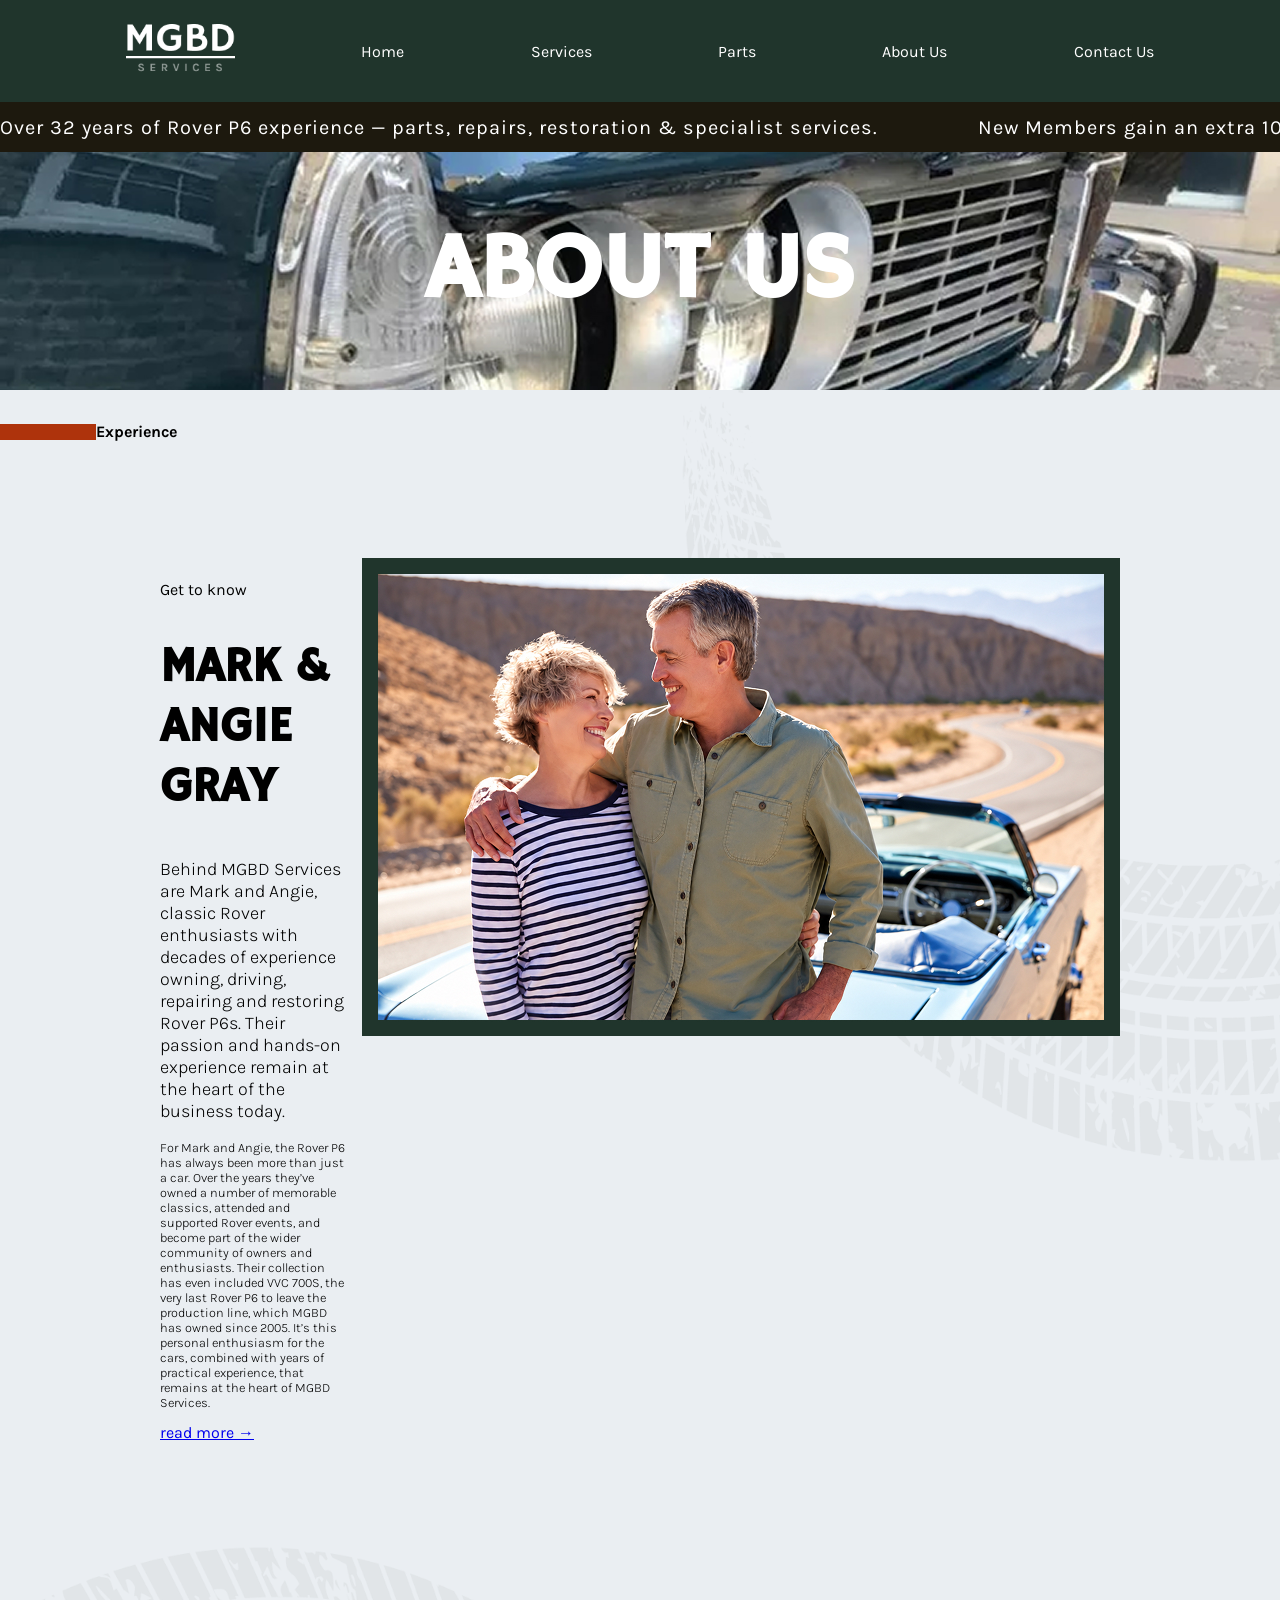
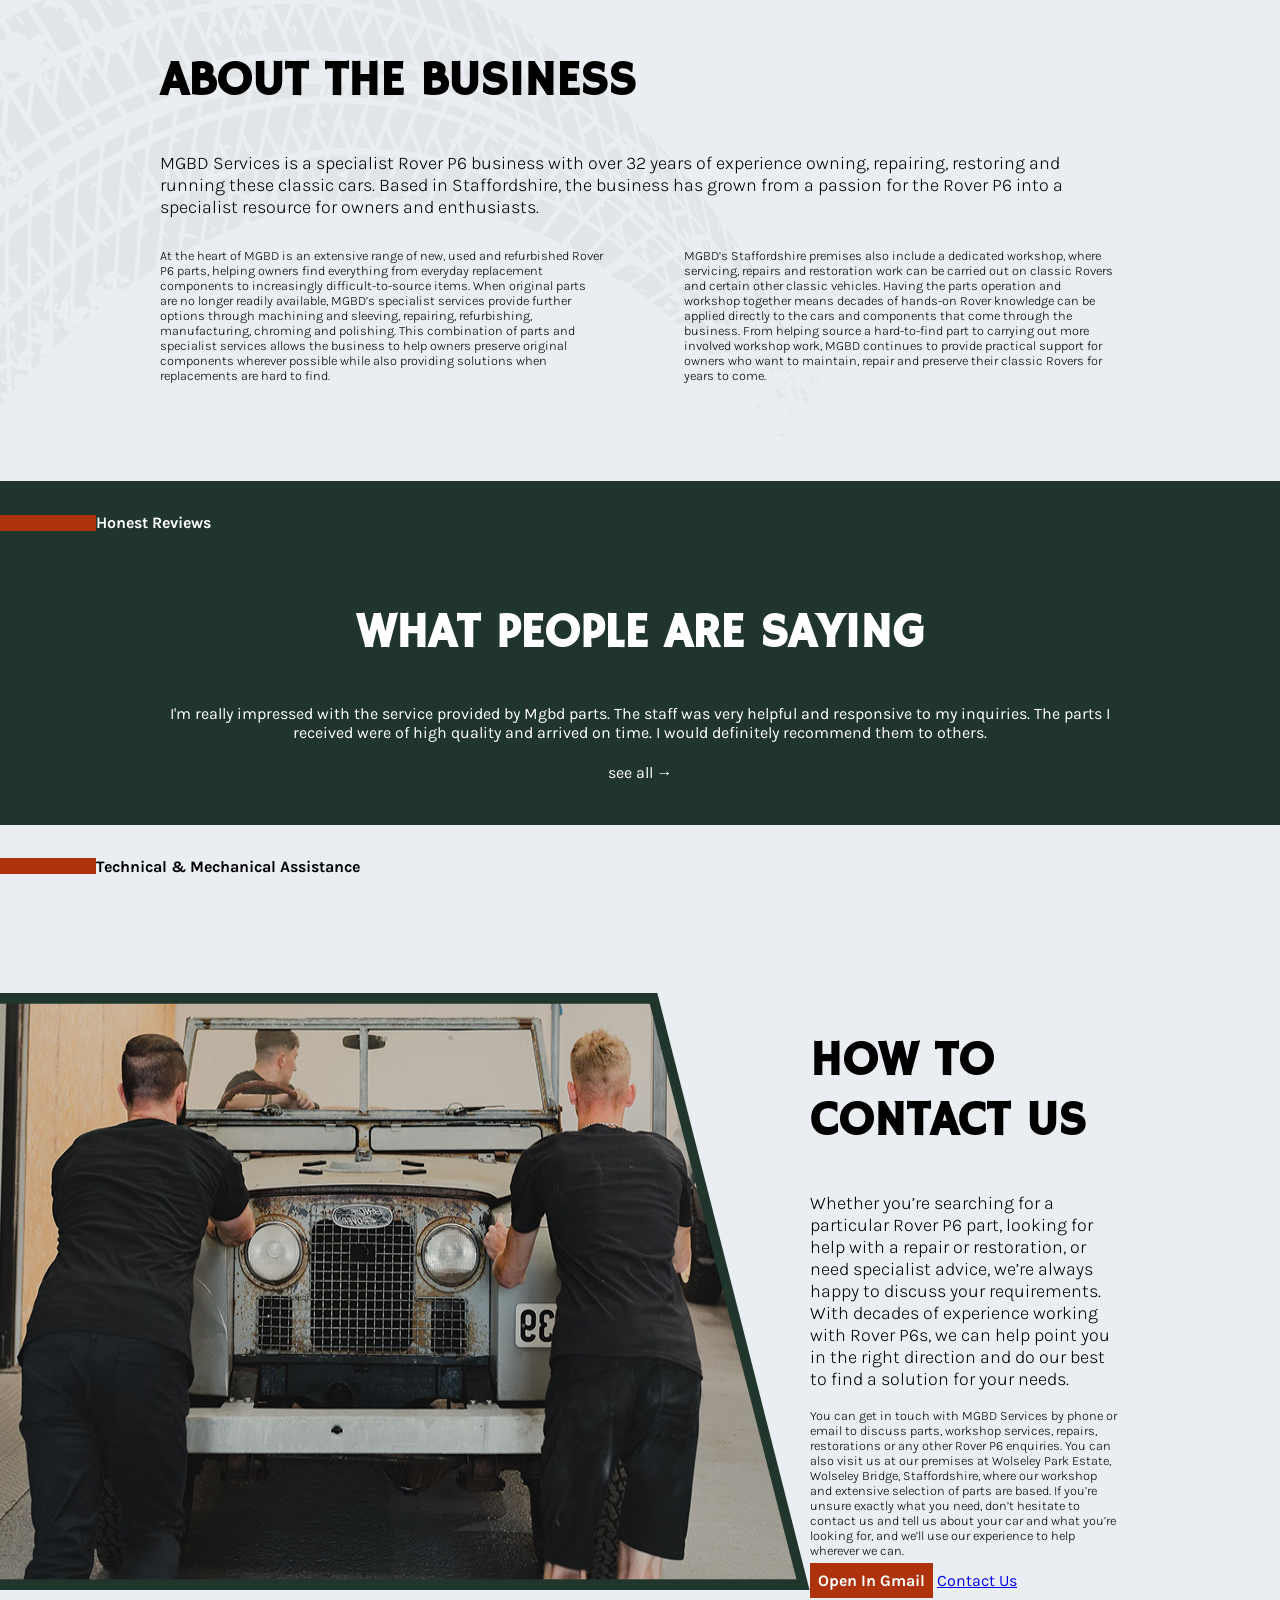
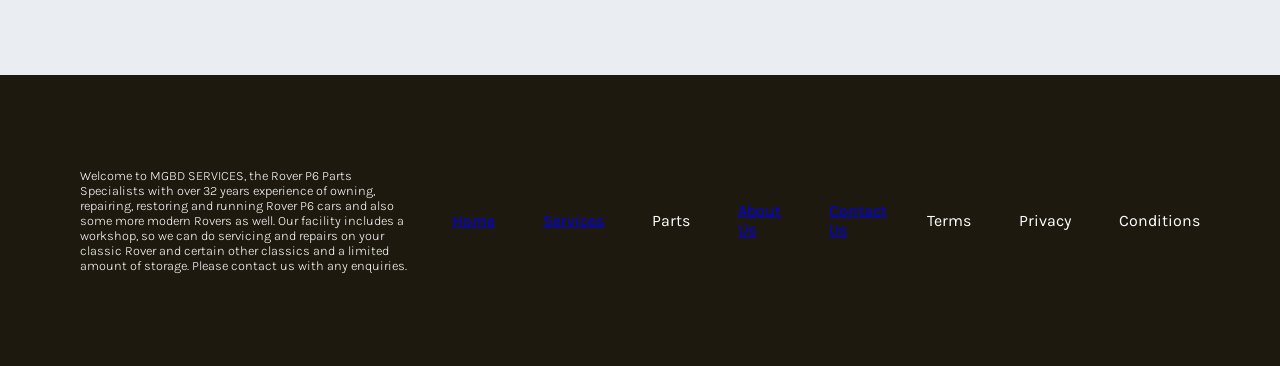
==== html/about.html @ 364bacbf "continuing scss" ====
<!DOCTYPE html>
<html lang="en">
<head>
    <meta charset="UTF-8">
    <meta name="viewport" content="width=device-width, initial-scale=1.0">
    <link rel="stylesheet" href="../css/style.css">
    <title>DraperK_p1</title>
</head>
<body>
    <nav>
        <ul>
            <a href="/index.html"><img src="/images/mgbd-logo.png" alt="mgbd header"></a>
            <li><a href="/index.html">Home</a></li>
            <li><a href="service.html">Services</a></li>
            <li><a>Parts</a></li>
            <li><a href="about.html">About Us</a></li>
            <li><a href="contact.html">Contact Us</a></li>
        </ul>
        <div class="discountcontent">
            <div class="marquee">
              <span>Over 32 years of Rover P6 experience — parts, repairs, restoration &amp; specialist services. </span>
              <span>New Members gain an extra 10% off when subscribing for monthly packages!</span>
            </div>
        </div>
    </nav>
    <main>
        <div id="header-about">
            <h1> about us </h1>
        </div>
        <div class="owner-header">
        <h4 class="divider-tag"> experience </h4>
            <div class="owners-about">
                <section class="aboutthe-owners-text">
                    <h4> Get to know </h4>
                    <h2> Mark &amp; Angie Gray </h2>
                    <h3> Behind MGBD Services are Mark and Angie, classic Rover enthusiasts with decades of experience owning, driving, repairing and restoring Rover P6s. Their passion and hands-on experience remain at the heart of the business today. </h3>
                    <p class="italic"> For Mark and Angie, the Rover P6 has always been more than just a car. Over the years they’ve owned a number of memorable classics, attended and supported Rover events, and become part of the wider community of owners and enthusiasts. Their collection has even included VVC 700S, the very last Rover P6 to leave the production line, which MGBD has owned since 2005. It’s this personal enthusiasm for the cars, combined with years of practical experience, that remains at the heart of MGBD Services. </p>
                    <a href="learn more">read more &#x2192;</a>
                </section>
                <div class="about-owners-image">
                    <img src="/images/about/owners-aboutimage.jpg" alt="Mark & Angie Gray">
                </div>
            </div>
            <section class="business-text">
                    <h2>About the Business</h2>
                    <h3>MGBD Services is a specialist Rover P6 business with over 32 years of experience owning, repairing, restoring and running these classic cars. Based in Staffordshire, the business has grown from a passion for the Rover P6 into a specialist resource for owners and enthusiasts.</h3>
                    <div class="split-paragraph">
                        <p>At the heart of MGBD is an extensive range of new, used and refurbished Rover P6 parts, helping owners find everything from everyday replacement components to increasingly difficult-to-source items. When original parts are no longer readily available, MGBD’s specialist services provide further options through machining and sleeving, repairing, refurbishing, manufacturing, chroming and polishing. This combination of parts and specialist services allows the business to help owners preserve original components wherever possible while also providing solutions when replacements are hard to find.</p>
                        <p>MGBD’s Staffordshire premises also include a dedicated workshop, where servicing, repairs and restoration work can be carried out on classic Rovers and certain other classic vehicles. Having the parts operation and workshop together means decades of hands-on Rover knowledge can be applied directly to the cars and components that come through the business. From helping source a hard-to-find part to carrying out more involved workshop work, MGBD continues to provide practical support for owners who want to maintain, repair and preserve their classic Rovers for years to come.</p>
                    </div>
            </section>
        </div>
        <div class="quotes-background">
            <h4 class="divider-tag"> honest reviews </h4>
            <section class="quotes">
                <h2>What People Are Saying</h2>
                <h4>I'm really impressed with the service provided by Mgbd parts. The staff was very helpful and responsive to my inquiries. The parts I received were of high quality and arrived on time. I would definitely recommend them to others.</h4>
                <a>see all &#x2192;</a>
            </section>
        </div>
        <h4 class="divider-tag"> Technical &amp; Mechanical Assistance </h4>
        <div class="how-contact">
            <img src="/images/about/howto-contact.png" class="contact-business-image" alt="two men pushing a car">
            <section class="how-contact-text">
                <h2>How to contact us</h2>
                <h3>Whether you’re searching for a particular Rover P6 part, looking for help with a repair or restoration, or need specialist advice, we’re always happy to discuss your requirements. With decades of experience working with Rover P6s, we can help point you in the right direction and do our best to find a solution for your needs.</h3>
                <p>You can get in touch with MGBD Services by phone or email to discuss parts, workshop services, repairs, restorations or any other Rover P6 enquiries. You can also visit us at our premises at Wolseley Park Estate, Wolseley Bridge, Staffordshire, where our workshop and extensive selection of parts are based. If you’re unsure exactly what you need, don’t hesitate to contact us and tell us about your car and what you’re looking for, and we’ll use our experience to help wherever we can.</p>
                    <section class="contact-buttons">
                        <a href="gmail.com" class="filled-button">open in gmail</a>
                        <a href="contact.html" class="contact-buttons">Contact Us</a>
                    </section>
            </section>
        </div>
    </main>
    <footer class="footer">
        <p>Welcome to MGBD SERVICES, the Rover P6 Parts Specialists with over 32 years experience of owning, repairing, restoring and running Rover P6 cars and also some more modern Rovers as well.  Our facility includes a workshop, so we can do servicing and repairs on your classic Rover and certain other classics and a limited amount of storage. Please contact us with any enquiries.</p>
        <ul>
            <li><a href="index.html">Home</a></li>
            <li><a href="service.html">Services</a></li>
            <li><a>Parts</a></li>
            <li><a href="about.html">About Us</a></li>
            <li><a href="contact.html">Contact Us</a></li>
        </ul>
        <ul>
            <li><a>Terms</a></li>
            <li><a>Privacy</a></li>
            <li><a>Conditions</a></li>
        </ul>
    </footer>
</body>
</html>
---- css/style.css ----
@charset "UTF-8";
/* FONTS */
@import url("https://fonts.googleapis.com/css2?family=Hammersmith+One&family=Oswald:wght@200..700&display=swap");
@import url("https://fonts.googleapis.com/css2?family=Hammersmith+One&family=Karla:ital,wght@0,200..800;1,200..800&family=Oswald:wght@200..700&display=swap");
/* —— DESKTOP —— */
body {
  padding: 0;
  margin: 0;
  background-color: #EAEEF2;
}

h1 {
  font-family: "Hammersmith One";
  font-size: 5.75rem;
  text-transform: uppercase;
  color: #ffffff;
  text-shadow: #1D190E 2.5rem;
}

h2 {
  font-family: "Hammersmith One";
  font-size: 3rem;
  text-transform: uppercase;
}

h3 {
  font-family: "Karla";
  font-size: 1.125rem;
  font-weight: 300;
}

h4 {
  font-family: "Karla";
  font-size: 1rem;
  font-weight: 400;
}

p {
  font-family: "Karla";
  font-size: 0.8rem;
  font-weight: 300;
}

li {
  font-family: "Karla";
  font-size: 0.8rem;
}

a {
  font-family: "Karla";
  font-size: 1rem;
}

a:hover {
  font-weight: bold;
  font-size-adjust: 1rem;
}

a:visited {
  text-decoration: none;
}

nav a li {
  font-weight: 100;
}

/* NAVIGATION */
nav ul {
  background-color: #20352C;
  display: flex;
  align-items: center;
  justify-content: space-evenly;
  list-style-type: none;
  color: #ffffff;
  padding: 1.5rem 0;
  margin: 0;
}

nav a {
  text-decoration: none;
  color: #ffffff;
}

nav img {
  height: 50px;
  width: auto;
}

.discountcontent {
  width: 1920px;
  overflow: hidden;
  background-color: #1D190E;
  color: #ffffff;
  height: 50px;
  display: flex;
  align-items: center;
  font-family: "Karla";
  position: relative;
}

.marquee {
  display: flex;
  white-space: nowrap;
  animation: scroll-loop 30s linear infinite;
}

.marquee span {
  display: inline-block;
  padding-right: 100px;
  font-size: 20px;
  letter-spacing: 1px;
}

@keyframes scroll-loop {
  0% {
    transform: translateX(0%);
  }
  100% {
    transform: translateX(-50%);
  }
}
/* FOOTER */
.footer {
  background-color: #1D190E;
  color: #ffffff;
  display: flex;
  justify-content: center;
  padding: 5rem;
  gap: 2.5rem;
}

.footer-left {
  display: block;
  width: 38.75rem;
  height: auto;
}

.footer-right {
  display: block;
}

footer ul {
  display: flex;
  align-items: center;
  justify-content: space-evenly;
  list-style-type: none;
  color: #ffffff;
  padding: 1.5rem 0;
  margin: 0;
  gap: 3rem;
}

.social-media {
  display: flex;
  gap: 2.5rem;
}

/* HOME */
/* HERO */
#header {
  display: flex;
  justify-content: center;
  background-image: url("../../images/home/mgbd-header.jpg");
  background-size: cover;
  height: 100%;
}

.divider-tag {
  font-weight: bold;
  text-transform: capitalize;
  padding: 2rem 0;
  margin: 0;
  display: flex;
  align-items: center;
}

.divider-tag::before {
  content: "";
  width: 6rem;
  height: 1rem;
  background: #AE330C;
}

.filled-button {
  background: #AE330C;
  font-weight: 700;
  color: #ffffff;
  text-decoration: none;
  text-transform: capitalize;
  padding: 0.5rem;
}

/* WORKSHOP */
#workshop {
  padding: 5.3125rem 10rem;
  display: flex;
  gap: 1rem;
  justify-content: center;
  align-content: center;
}

.workshop-text {
  display: block;
}

.workshop-images {
  display: block;
}

/* OWNERS */
.owners {
  display: flex;
  gap: 1rem;
  justify-content: center;
  align-items: center;
}

.owners-image {
  width: 58rem;
  height: auto;
}

.owners-text {
  background-color: #20352C;
  color: #ffffff;
  padding: 2rem 5rem;
}

/* SERVICES */
.ourservices {
  display: flex;
  justify-content: center;
  align-items: center;
}

.services-full {
  background-image: url(/images/background-vector-tires.png);
  background-position: center;
  background-size: cover;
}

.services-cards {
  display: flex;
  flex-wrap: nowrap;
  overflow-x: auto;
  overflow-y: hidden;
  width: 100%;
  justify-content: center;
  gap: 3rem;
}

.buyers-section, .services-section {
  padding: 5.3125rem 10rem;
  display: block;
  justify-content: center;
  align-content: center;
}

.solo-card {
  background-color: #20352C;
  color: #ffffff;
  padding: 1rem;
  display: block;
  justify-content: center;
  flex: 0 0 auto;
  width: 250px;
  max-height: 325px;
}

.service-image {
  width: 100%;
  max-height: 193px;
  -o-object-fit: cover;
     object-fit: cover;
}

/* SERVICES PAGE */
#header-services {
  background-image: url(/images/services/service-header.jpg);
  display: flex;
  justify-content: center;
  background-size: cover;
  height: 100%;
}

#customer-favorites {
  padding: 5.3125rem 10rem;
  display: flex;
  gap: 1rem;
  justify-content: center;
  align-content: center;
}

.customer-text {
  display: block;
}

.small-cards {
  display: flex;
  flex-direction: row;
  justify-content: center;
  gap: 1rem;
}

.car-inspections {
  display: flex;
  justify-content: center;
  align-items: center;
}

.carinspection-text {
  display: block;
  max-height: 575px;
  width: auto;
  background-color: #20352C;
  color: #ffffff;
  padding: 2rem 5rem;
}

.sort-buttons {
  display: flex;
  gap: 1rem;
}
.sort-buttons .filter, .sort-buttons .sort-by {
  border: 2px solid #AE330C;
}

.category-servicecards {
  display: block;
  padding: 5.3125rem 10rem;
}

.category-solo-card {
  gap: 1rem;
  width: 100%;
  max-height: 342px;
}

.category-solo-card img {
  display: block;
  width: 100%;
  height: 250px;
  -o-object-fit: cover;
     object-fit: cover;
}

.category-solocard-text {
  background-color: #20352C;
  color: #ffffff;
  margin: 0;
  padding: 1rem;
  gap: 1rem;
  display: block;
  text-transform: capitalize;
}

.category-solocard-image {
  max-height: 270px;
  width: auto;
}

.top-row, .bottom-row {
  display: flex;
  flex-direction: row;
  padding: 2rem 0;
  gap: 1rem;
}

/* ABOUT */
#header-about {
  background-image: url(/images/about/about-header.jpg);
  display: flex;
  justify-content: center;
  background-size: cover;
  height: 100%;
}

.owner-header {
  background-image: url(/images/background-vector-tires.png);
  background-position: center;
  background-size: cover;
}

.owners-about {
  padding: 5.3125rem 10rem;
  display: flex;
  gap: 1rem;
  justify-content: center;
  align-content: center;
}

.aboutthe-owners-text {
  display: block;
}

.about-owners-image {
  max-height: 50%;
  width: auto;
}

.business-text {
  padding: 5.3125rem 10rem;
}

.split-paragraph {
  display: flex;
  gap: 5rem;
}

.quotes-background {
  background-color: #20352C;
  color: #ffffff;
}

.quotes {
  padding: 0 10rem 2.6563rem 10rem;
  color: #ffffff;
  display: block;
  justify-content: center;
  align-items: center;
  text-align: center;
}

.how-contact {
  padding: 5.3125rem 10rem 5.3125rem 0rem;
  display: flex;
  justify-content: center;
}

.contact-business-image {
  max-height: 50%;
  width: auto;
}

/* CONTACT PAGE */
#header-contact {
  background-image: url(/images/contact/contact-header.jpg);
  display: flex;
  justify-content: center;
  background-size: cover;
  height: 100%;
}

.draft-email {
  font-family: "Karla";
}
.draft-email .inquiries {
  padding: 5.3125rem 10rem;
  margin: 0 auto;
}

.note-dropper h4 {
  font-style: italic;
}

.note-dropper {
  border: #20352C 1rem;
  border-top: 2px solid #20352C;
  border-bottom: 2px solid #20352C;
  display: block;
}
.note-dropper summary {
  padding: 0.9rem 0;
  font-weight: bold;
  font-style: italic;
}
.note-dropper ul {
  padding: 0 1.2rem 0.9rem 1.7rem;
}
.note-dropper li {
  margin-bottom: 0.8rem;
}

.field {
  display: flex;
  flex-direction: column;
  margin: 0 0 1.2rem 0;
}
.field label {
  margin: 1rem 0;
}
.field input {
  height: 2.5rem;
  border: 2px solid #20352C;
}

.message-text {
  width: 100%;
  height: 10.625rem;
  padding: 1rem;
  border: 2px solid #20352C;
}

.enter-name {
  display: flex;
  justify-content: center;
  gap: 2.5rem;
}
.enter-name .field {
  width: 50%;
}

.agreement-terms {
  display: flex;
  align-items: center;
  gap: 0.5rem;
  margin: 0 0 1.56rem 0;
}

input:focus, textarea:focus {
  border-color: #AE330C;
  box-shadow: #1D190E;
}

.faq {
  padding: 5.3125rem 10rem;
  background-color: #20352C;
  color: #ffffff;
  font-family: "Karla";
}
.faq .faq-questions {
  padding: 2rem 1rem;
  border-bottom: 2px solid #ffffff;
}
.faq .bottom {
  border-bottom: none;
}
.faq details summary {
  list-style: none;
  position: relative;
  padding-right: 2rem;
}
.faq details summary::-webkit-details-marker {
  display: none;
}
.faq details summary::after {
  content: "+";
  position: absolute;
  right: 0;
  top: 0;
}
.faq details[open] summary::after {
  content: "-";
}

.location {
  display: flex;
  padding: 5.3125rem 10rem;
}/*# sourceMappingURL=style.css.map */
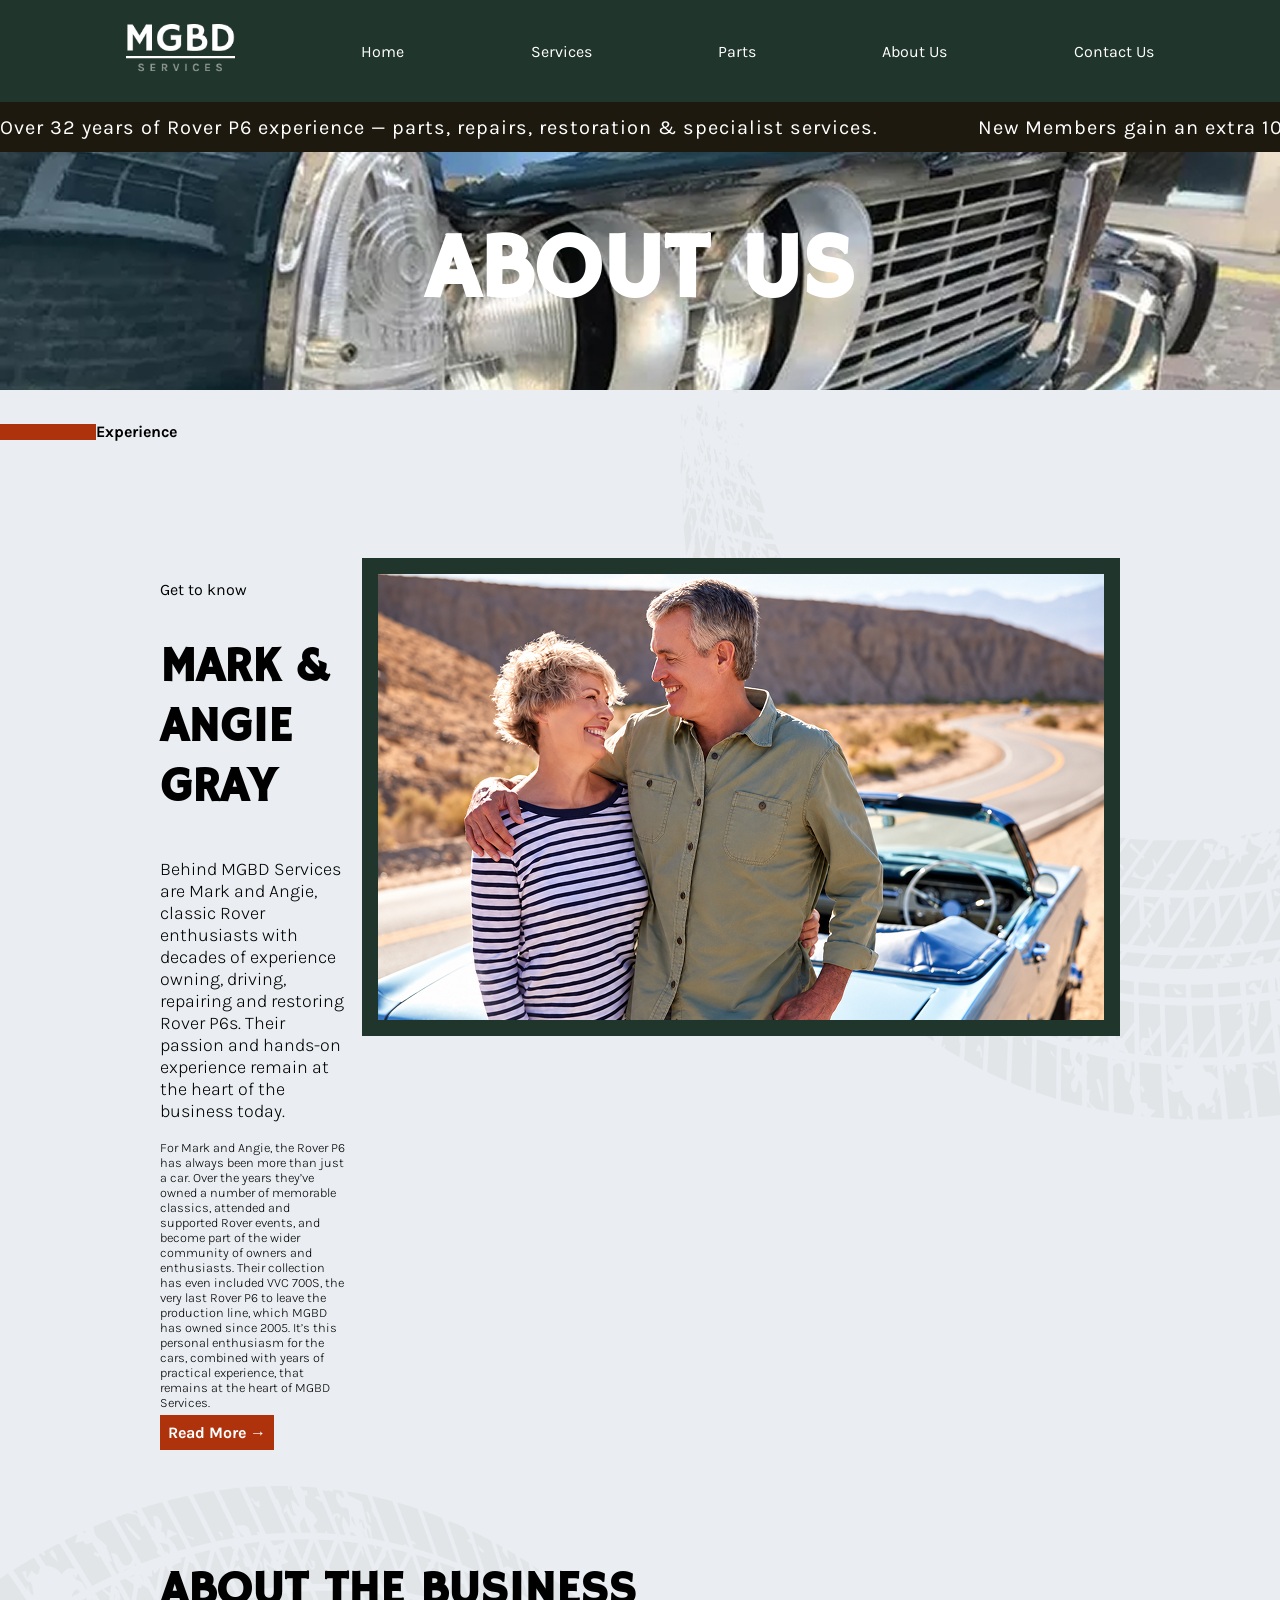
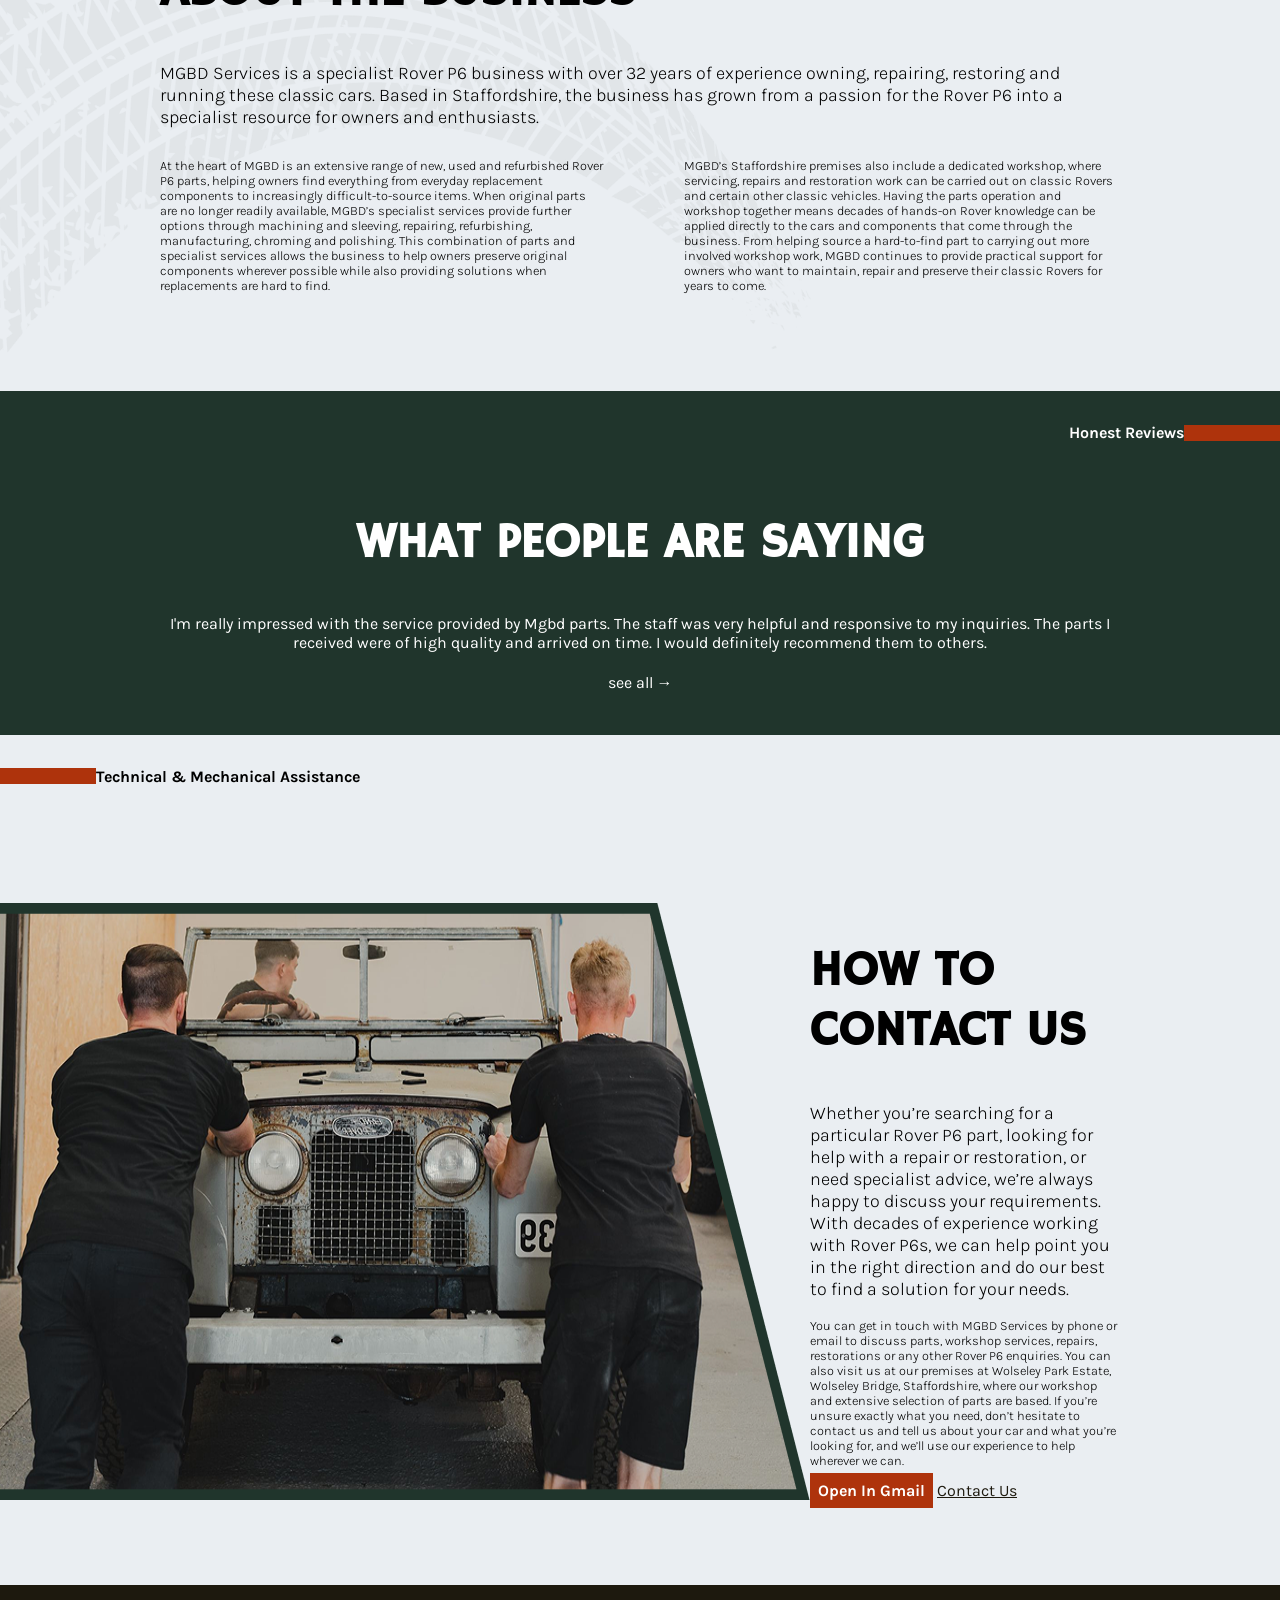
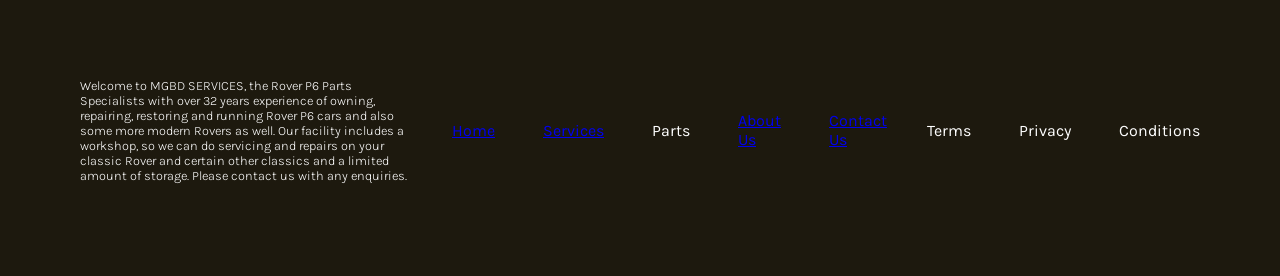
==== commit bf487501: "finalizing scss" ====
--- a/html/about.html
+++ b/html/about.html
@@ -35,7 +35,7 @@
                     <h2> Mark &amp; Angie Gray </h2>
                     <h3> Behind MGBD Services are Mark and Angie, classic Rover enthusiasts with decades of experience owning, driving, repairing and restoring Rover P6s. Their passion and hands-on experience remain at the heart of the business today. </h3>
                     <p class="italic"> For Mark and Angie, the Rover P6 has always been more than just a car. Over the years they’ve owned a number of memorable classics, attended and supported Rover events, and become part of the wider community of owners and enthusiasts. Their collection has even included VVC 700S, the very last Rover P6 to leave the production line, which MGBD has owned since 2005. It’s this personal enthusiasm for the cars, combined with years of practical experience, that remains at the heart of MGBD Services. </p>
-                    <a href="learn more">read more &#x2192;</a>
+                    <a href="learn more" class="filled-button">read more &#x2192;</a>
                 </section>
                 <div class="about-owners-image">
                     <img src="/images/about/owners-aboutimage.jpg" alt="Mark & Angie Gray">
@@ -51,7 +51,7 @@
             </section>
         </div>
         <div class="quotes-background">
-            <h4 class="divider-tag"> honest reviews </h4>
+            <h4 class="divider-tag right"> honest reviews </h4>
             <section class="quotes">
                 <h2>What People Are Saying</h2>
                 <h4>I'm really impressed with the service provided by Mgbd parts. The staff was very helpful and responsive to my inquiries. The parts I received were of high quality and arrived on time. I would definitely recommend them to others.</h4>
@@ -67,7 +67,7 @@
                 <p>You can get in touch with MGBD Services by phone or email to discuss parts, workshop services, repairs, restorations or any other Rover P6 enquiries. You can also visit us at our premises at Wolseley Park Estate, Wolseley Bridge, Staffordshire, where our workshop and extensive selection of parts are based. If you’re unsure exactly what you need, don’t hesitate to contact us and tell us about your car and what you’re looking for, and we’ll use our experience to help wherever we can.</p>
                     <section class="contact-buttons">
                         <a href="gmail.com" class="filled-button">open in gmail</a>
-                        <a href="contact.html" class="contact-buttons">Contact Us</a>
+                        <a href="contact.html" class="contact-buttons underlined-nav">Contact Us</a>
                     </section>
             </section>
         </div>
--- a/css/style.css
+++ b/css/style.css
@@ -64,6 +64,16 @@
   font-weight: 100;
 }
 
+.underlined-nav {
+  color: #1D190E;
+  text-transform: capitalize;
+}
+
+.underlined-greenbg {
+  color: #ffffff;
+  text-transform: capitalize;
+}
+
 /* NAVIGATION */
 nav ul {
   background-color: #20352C;
@@ -87,7 +97,7 @@
 }
 
 .discountcontent {
-  width: 1920px;
+  width: 100%;
   overflow: hidden;
   background-color: #1D190E;
   color: #ffffff;
@@ -173,13 +183,24 @@
   display: flex;
   align-items: center;
 }
-
 .divider-tag::before {
   content: "";
   width: 6rem;
   height: 1rem;
   background: #AE330C;
 }
+.divider-tag.right {
+  justify-content: end;
+}
+.divider-tag.right::before {
+  display: none;
+}
+.divider-tag.right::after {
+  content: "";
+  width: 6rem;
+  height: 1rem;
+  background: #AE330C;
+}
 
 .filled-button {
   background: #AE330C;
@@ -188,6 +209,16 @@
   text-decoration: none;
   text-transform: capitalize;
   padding: 0.5rem;
+}
+
+.filledbutton, .white {
+  color: #1D190E;
+  background: #ffffff;
+}
+
+.underlined-orange {
+  color: #AE330C;
+  text-transform: capitalize;
 }
 
 /* WORKSHOP */
@@ -308,6 +339,10 @@
   align-items: center;
 }
 
+.car-inspections img {
+  width: 50%;
+}
+
 .carinspection-text {
   display: block;
   max-height: 575px;
@@ -317,17 +352,28 @@
   padding: 2rem 5rem;
 }
 
+.category-services {
+  padding: 5.3125rem 10rem;
+}
+
 .sort-buttons {
   display: flex;
   gap: 1rem;
+  justify-content: end;
 }
 .sort-buttons .filter, .sort-buttons .sort-by {
   border: 2px solid #AE330C;
+  list-style-type: none;
+}
+.sort-buttons ul.filter, .sort-buttons ul.sort-by {
+  padding: 0.5rem 1rem;
+  font-family: "Hammersmith One";
+  text-transform: uppercase;
+  font-weight: bold;
 }
 
 .category-servicecards {
   display: block;
-  padding: 5.3125rem 10rem;
 }
 
 .category-solo-card {
@@ -383,6 +429,7 @@
 
 .owners-about {
   padding: 5.3125rem 10rem;
+  padding-bottom: 2.5rem;
   display: flex;
   gap: 1rem;
   justify-content: center;
@@ -396,10 +443,13 @@
 .about-owners-image {
   max-height: 50%;
   width: auto;
+  padding: 0;
+  margin: 0;
 }
 
 .business-text {
   padding: 5.3125rem 10rem;
+  padding-top: 2.5rem;
 }
 
 .split-paragraph {
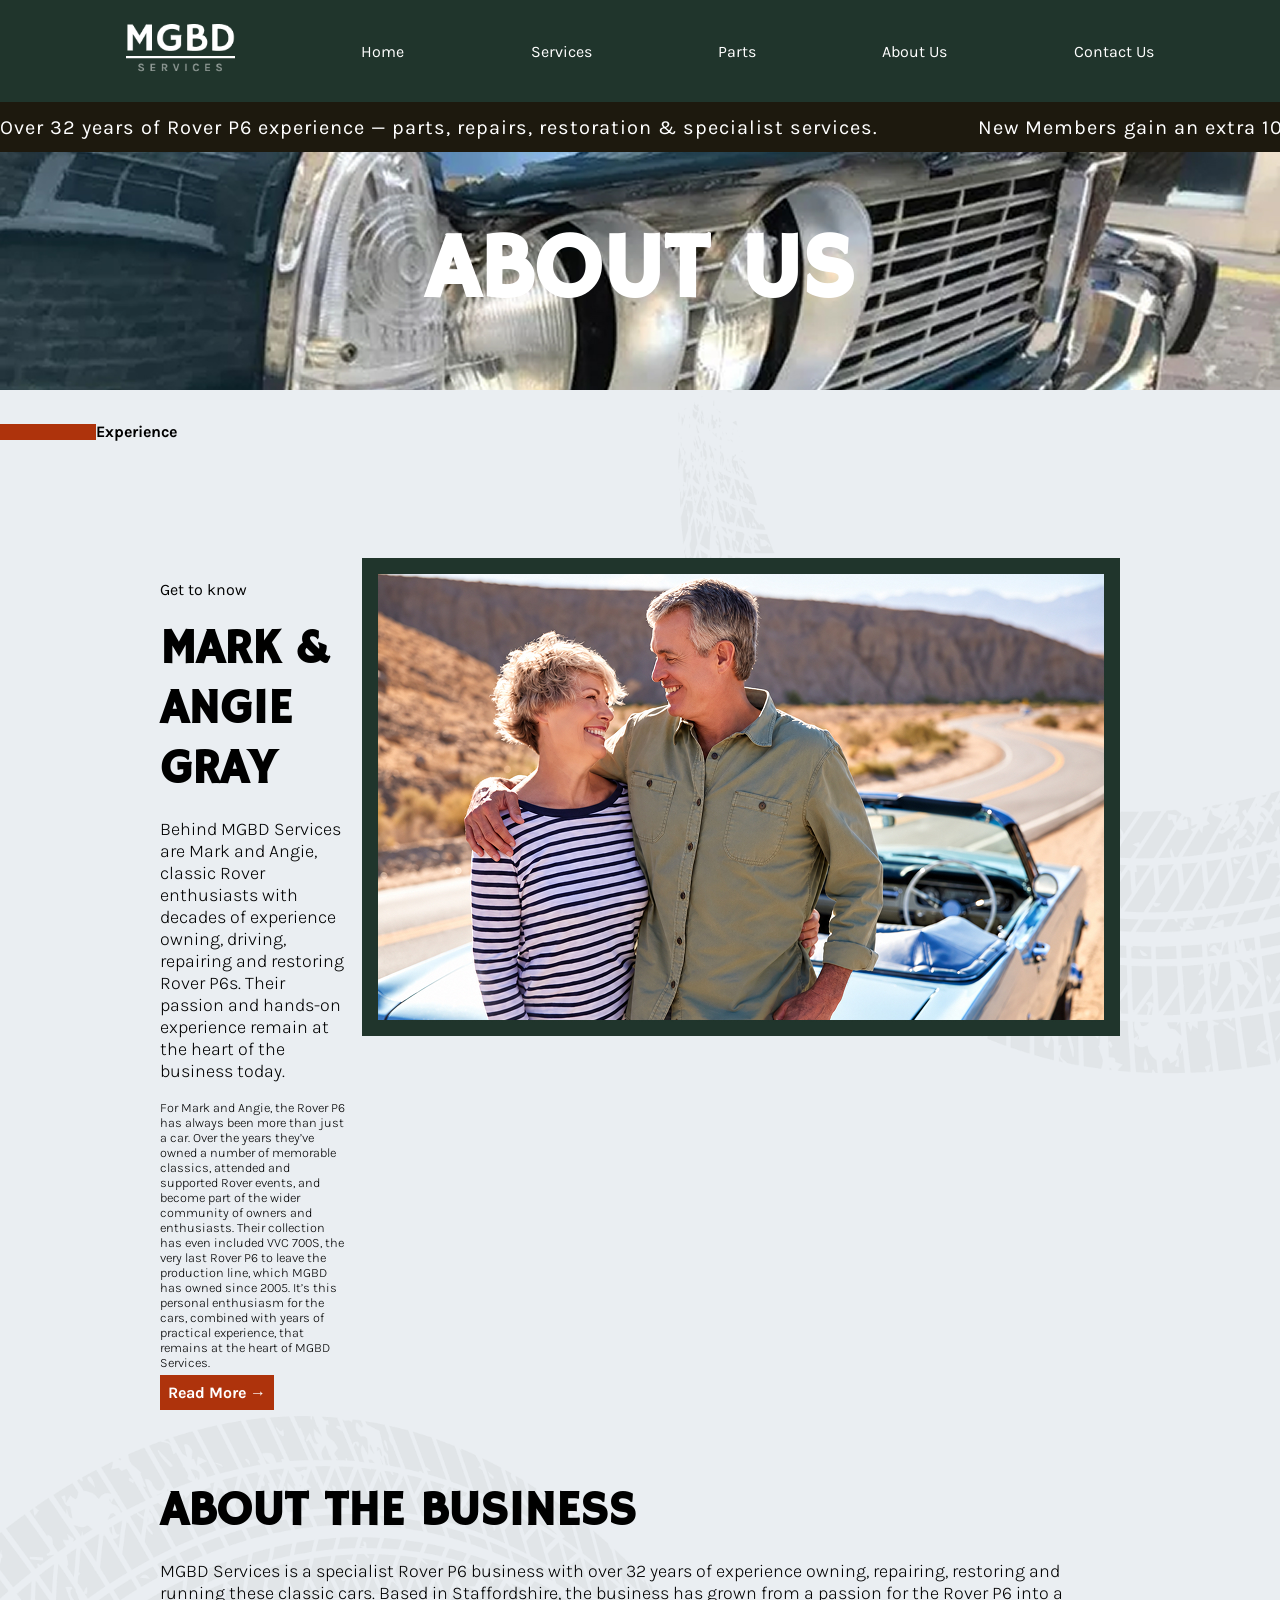
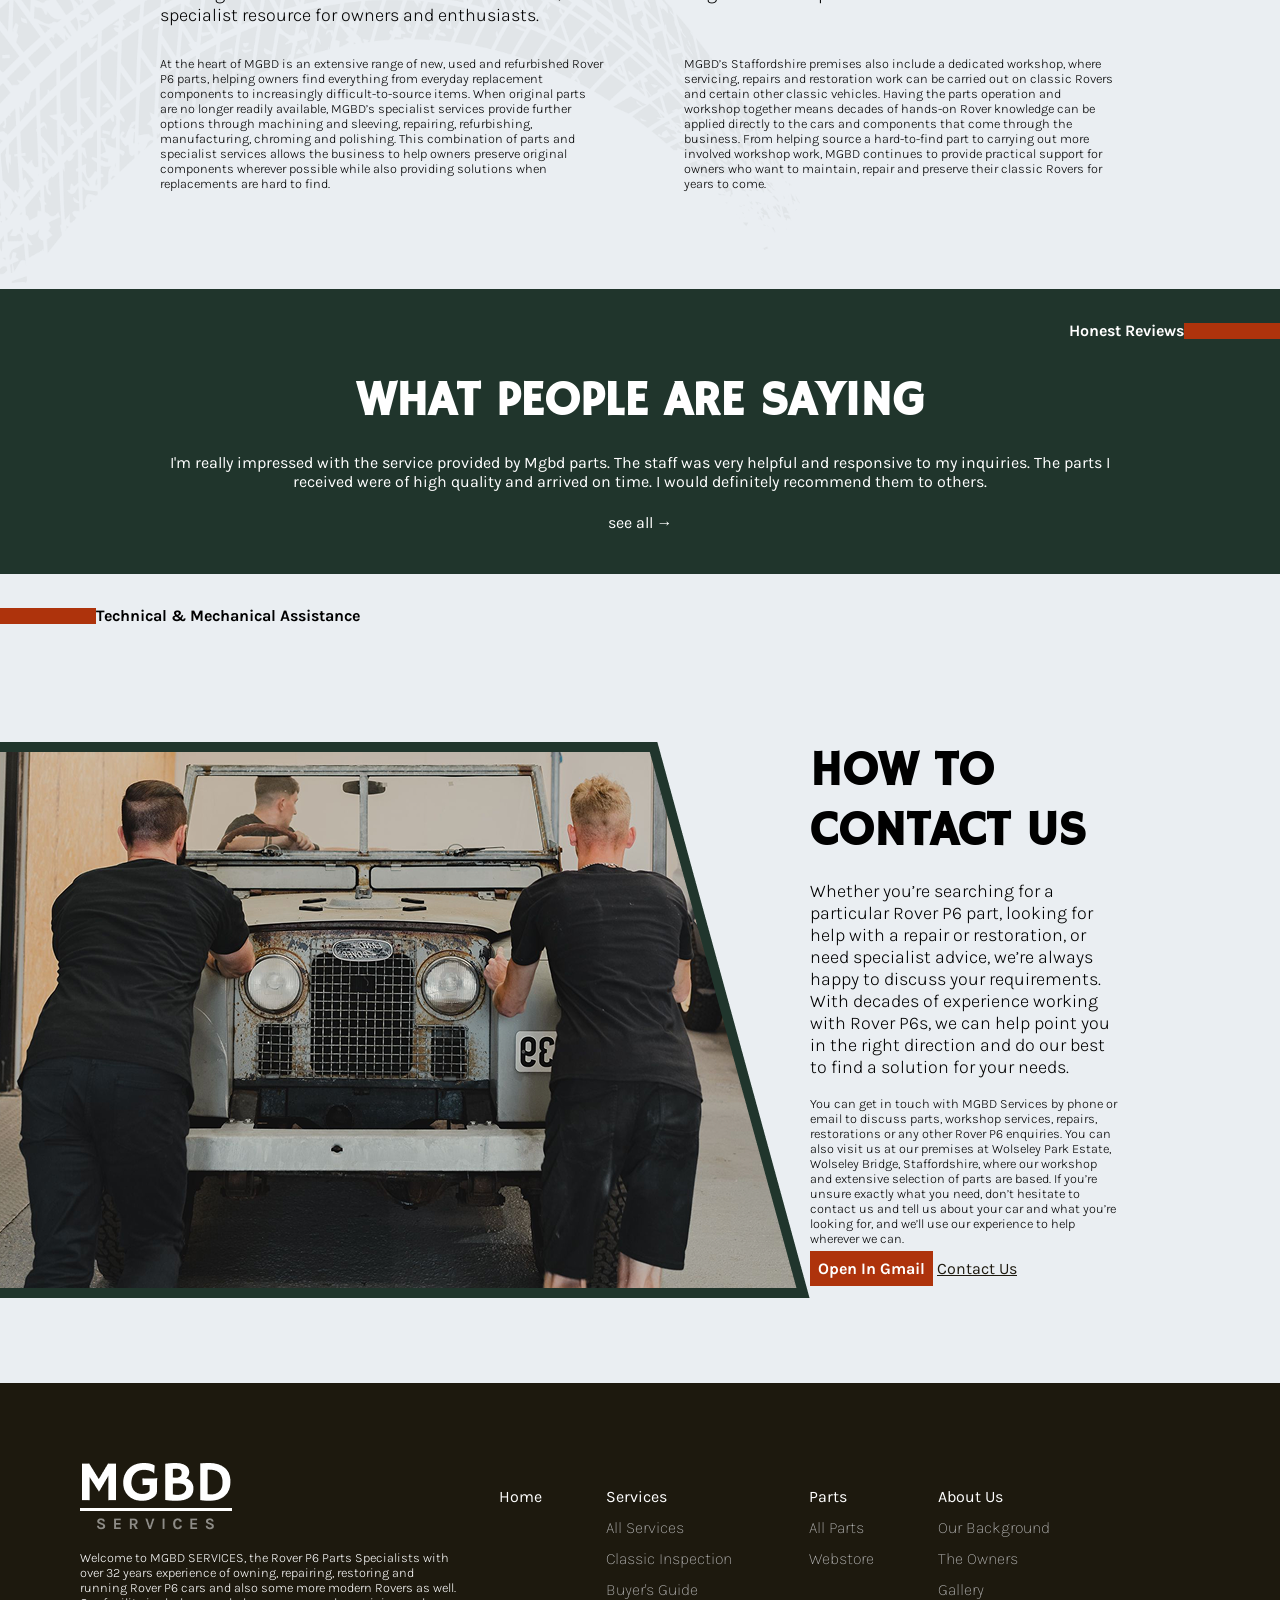
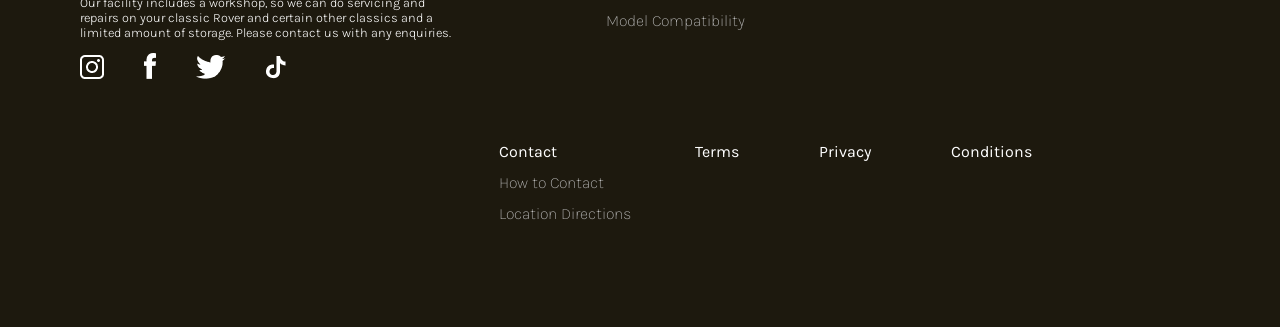
==== commit 6c0bac56: "working on media queries" ====
--- a/html/about.html
+++ b/html/about.html
@@ -73,19 +73,59 @@
         </div>
     </main>
     <footer class="footer">
-        <p>Welcome to MGBD SERVICES, the Rover P6 Parts Specialists with over 32 years experience of owning, repairing, restoring and running Rover P6 cars and also some more modern Rovers as well.  Our facility includes a workshop, so we can do servicing and repairs on your classic Rover and certain other classics and a limited amount of storage. Please contact us with any enquiries.</p>
-        <ul>
-            <li><a href="index.html">Home</a></li>
-            <li><a href="service.html">Services</a></li>
-            <li><a>Parts</a></li>
-            <li><a href="about.html">About Us</a></li>
-            <li><a href="contact.html">Contact Us</a></li>
-        </ul>
-        <ul>
-            <li><a>Terms</a></li>
-            <li><a>Privacy</a></li>
-            <li><a>Conditions</a></li>
-        </ul>
+        <section class="footer-left">
+            <a href="index.html"><img src="/images/mgbd-logo.png" alt="mgbd header"></a>
+            <p>Welcome to MGBD SERVICES, the Rover P6 Parts Specialists with over 32 years experience of owning, repairing, restoring and running Rover P6 cars and also some more modern Rovers as well.  Our facility includes a workshop, so we can do servicing and repairs on your classic Rover and certain other classics and a limited amount of storage. Please contact us with any enquiries.</p>
+            <section class="social-media">
+                <a href="index.html"><img src="/images/instagram.png" alt="instagram"></a>
+                <a href="index.html"><img src="/images/facebook.png" alt="facebook"></a>
+                <a href="index.html"><img src="/images/twitter.png" alt="twitter"></a>
+                <a href="index.html"><img src="/images/tiktok.png" alt="tiktok"></a>
+            </section>
+        </section>
+        <section class="footer-right">
+                <section class="footer-home">
+                    <ul>
+                        <li><a href="index.html">Home</a></li>
+                    </ul>
+                </section>
+                <section class="footer-service">
+                    <ul>
+                        <li><a href="/html/service.html">Services</a></li>
+                        <li><a href="/html/service.html" class="minipage">All Services</a></li>
+                        <li><a href="/html/service.html" class="minipage">Classic Inspection</a></li>
+                        <li><a href="/html/service.html" class="minipage">Buyer's Guide</a></li>
+                        <li><a href="/html/service.html" class="minipage">Model Compatibility</a></li>
+                    </ul>
+                </section>
+                <section>
+                    <ul>
+                        <li><a href="">Parts</a></li>
+                        <li><a href="" class="minipage">All Parts</a></li>
+                        <li><a href="" class="minipage">Webstore</a></li>
+                    </ul>
+                </section>
+                <section class="footer-about">
+                    <ul>
+                        <li><a href="/html/about.html">About Us</a></li>
+                        <li><a href="/html/about.html" class="minipage">Our Background</a></li>
+                        <li><a href="/html/about.html" class="minipage">The Owners</a></li>
+                        <li><a href="/html/about.html" class="minipage">Gallery</a></li>
+                    </ul>
+                </section>
+                <section class="footer-contact">
+                    <ul>
+                        <li><a href="/html/contact.html">Contact</a></li>
+                        <li><a href="/html/contact.html" class="minipage">How to Contact</a></li>
+                        <li><a href="/html/contact.html" class="minipage">Location Directions</a></li>
+                    </ul>
+                </section>
+            <ul class="termsconditions">
+                <li><a>Terms</a></li>
+                <li><a>Privacy</a></li>
+                <li><a>Conditions</a></li>
+            </ul>
+        </section>
     </footer>
 </body>
 </html>
--- a/css/style.css
+++ b/css/style.css
@@ -21,6 +21,8 @@
   font-family: "Hammersmith One";
   font-size: 3rem;
   text-transform: uppercase;
+  padding: 0;
+  margin: 0;
 }
 
 h3 {
@@ -113,7 +115,6 @@
   white-space: nowrap;
   animation: scroll-loop 30s linear infinite;
 }
-
 .marquee span {
   display: inline-block;
   padding-right: 100px;
@@ -134,34 +135,52 @@
   background-color: #1D190E;
   color: #ffffff;
   display: flex;
-  justify-content: center;
+  justify-content: space-between;
   padding: 5rem;
   gap: 2.5rem;
 }
-
-.footer-left {
+.footer .footer-left {
   display: block;
   width: 38.75rem;
   height: auto;
 }
-
-.footer-right {
-  display: block;
-}
-
-footer ul {
-  display: flex;
-  align-items: center;
-  justify-content: space-evenly;
+.footer .footer-right {
+  display: flex;
+  flex-wrap: wrap;
+  align-items: flex-start;
+  gap: 4rem;
+}
+.footer ul {
+  display: flex;
+  flex-direction: column;
+  align-items: flex-start;
+  justify-content: center;
   list-style-type: none;
   color: #ffffff;
   padding: 1.5rem 0;
   margin: 0;
-  gap: 3rem;
+  gap: 0.75rem;
+}
+.footer ul.termsconditions {
+  display: flex;
+  flex-direction: row;
+  gap: 5rem;
+}
+.footer .minipage {
+  color: #BDBDBD;
+  font-weight: 100;
+}
+.footer a {
+  color: #ffffff;
+  text-decoration: none;
+}
+.footer a:hover {
+  text-decoration: underline;
 }
 
 .social-media {
   display: flex;
+  align-items: flex-end;
   gap: 2.5rem;
 }
 
@@ -236,6 +255,7 @@
 
 .workshop-images {
   display: block;
+  justify-content: end;
 }
 
 /* OWNERS */
@@ -245,16 +265,20 @@
   justify-content: center;
   align-items: center;
 }
-
-.owners-image {
-  width: 58rem;
+.owners .owners-image img {
+  width: 100%;
   height: auto;
-}
-
-.owners-text {
+  display: block;
+  -o-object-fit: cover;
+     object-fit: cover;
+}
+.owners .owners-text {
   background-color: #20352C;
   color: #ffffff;
-  padding: 2rem 5rem;
+  padding: 3rem 0.75rem;
+}
+.owners .image-text {
+  display: none;
 }
 
 /* SERVICES */
@@ -337,6 +361,8 @@
   display: flex;
   justify-content: center;
   align-items: center;
+  height: 36rem;
+  width: auto;
 }
 
 .car-inspections img {
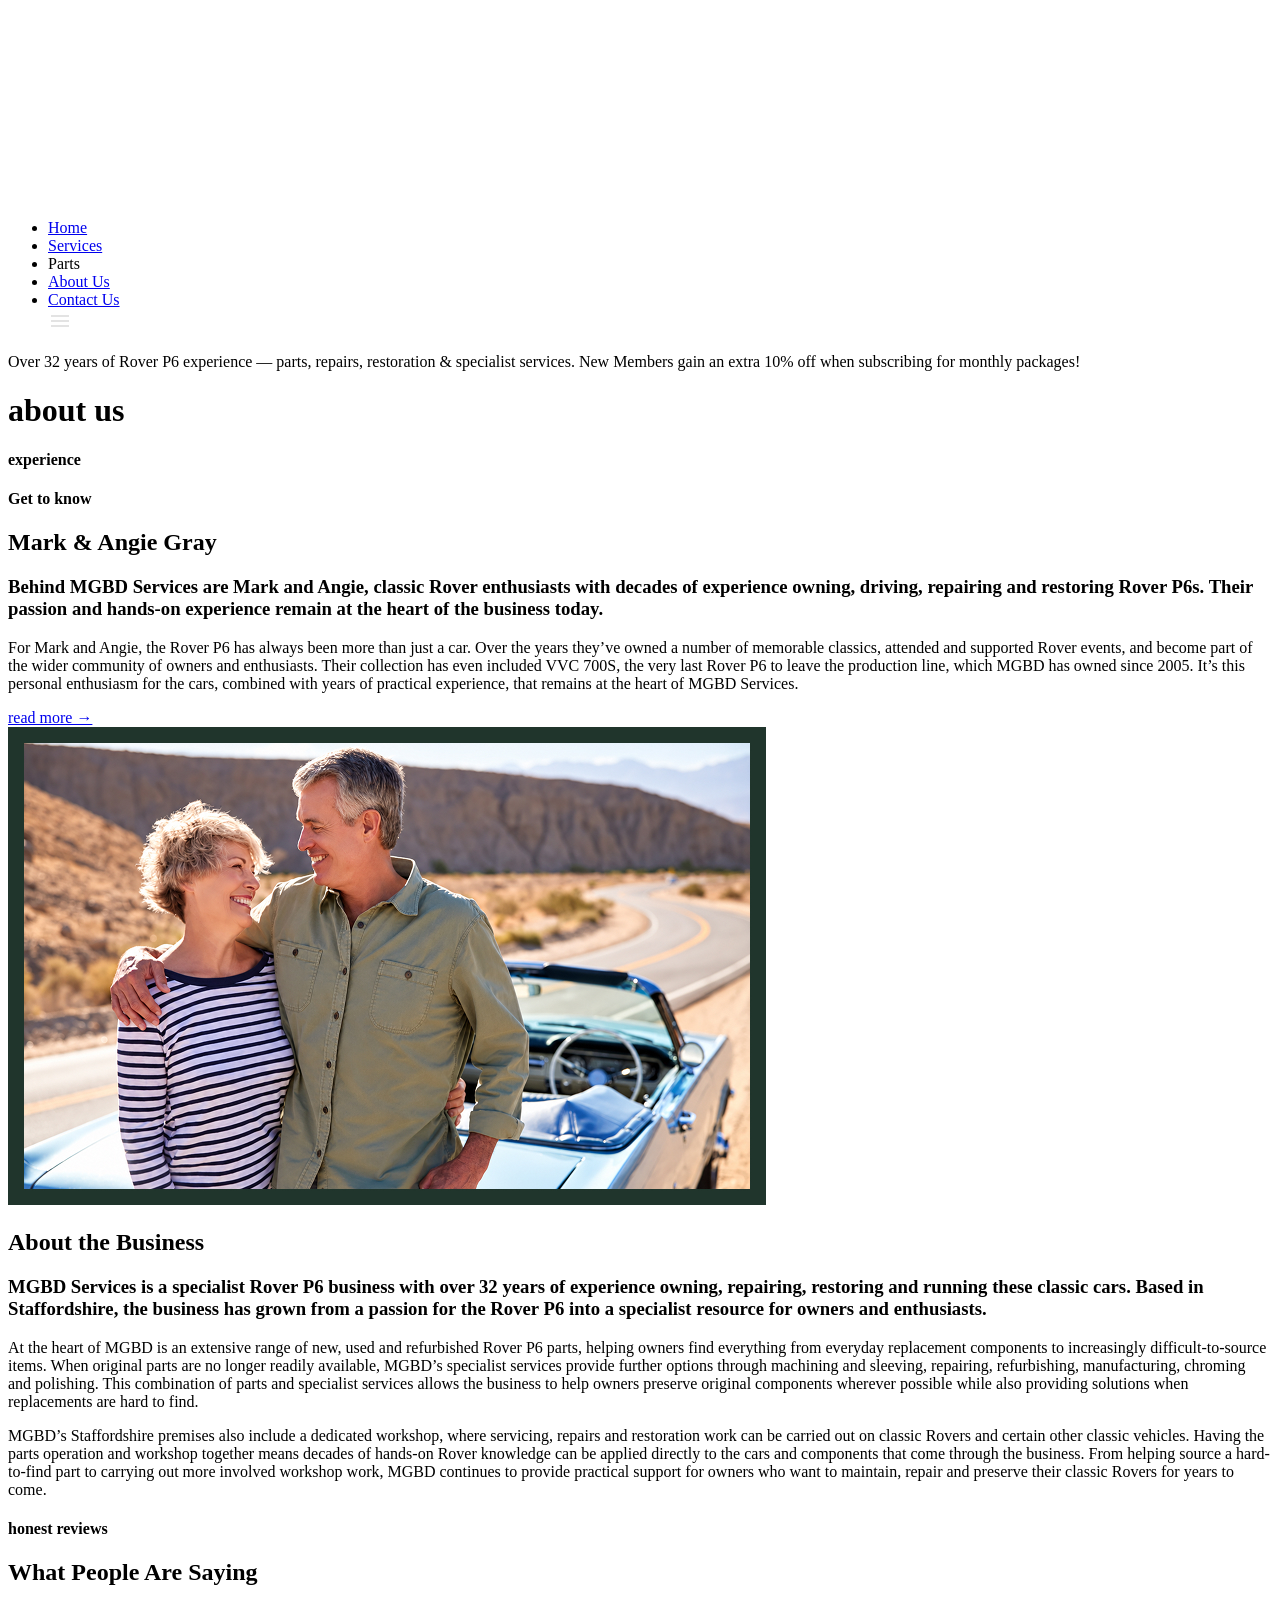
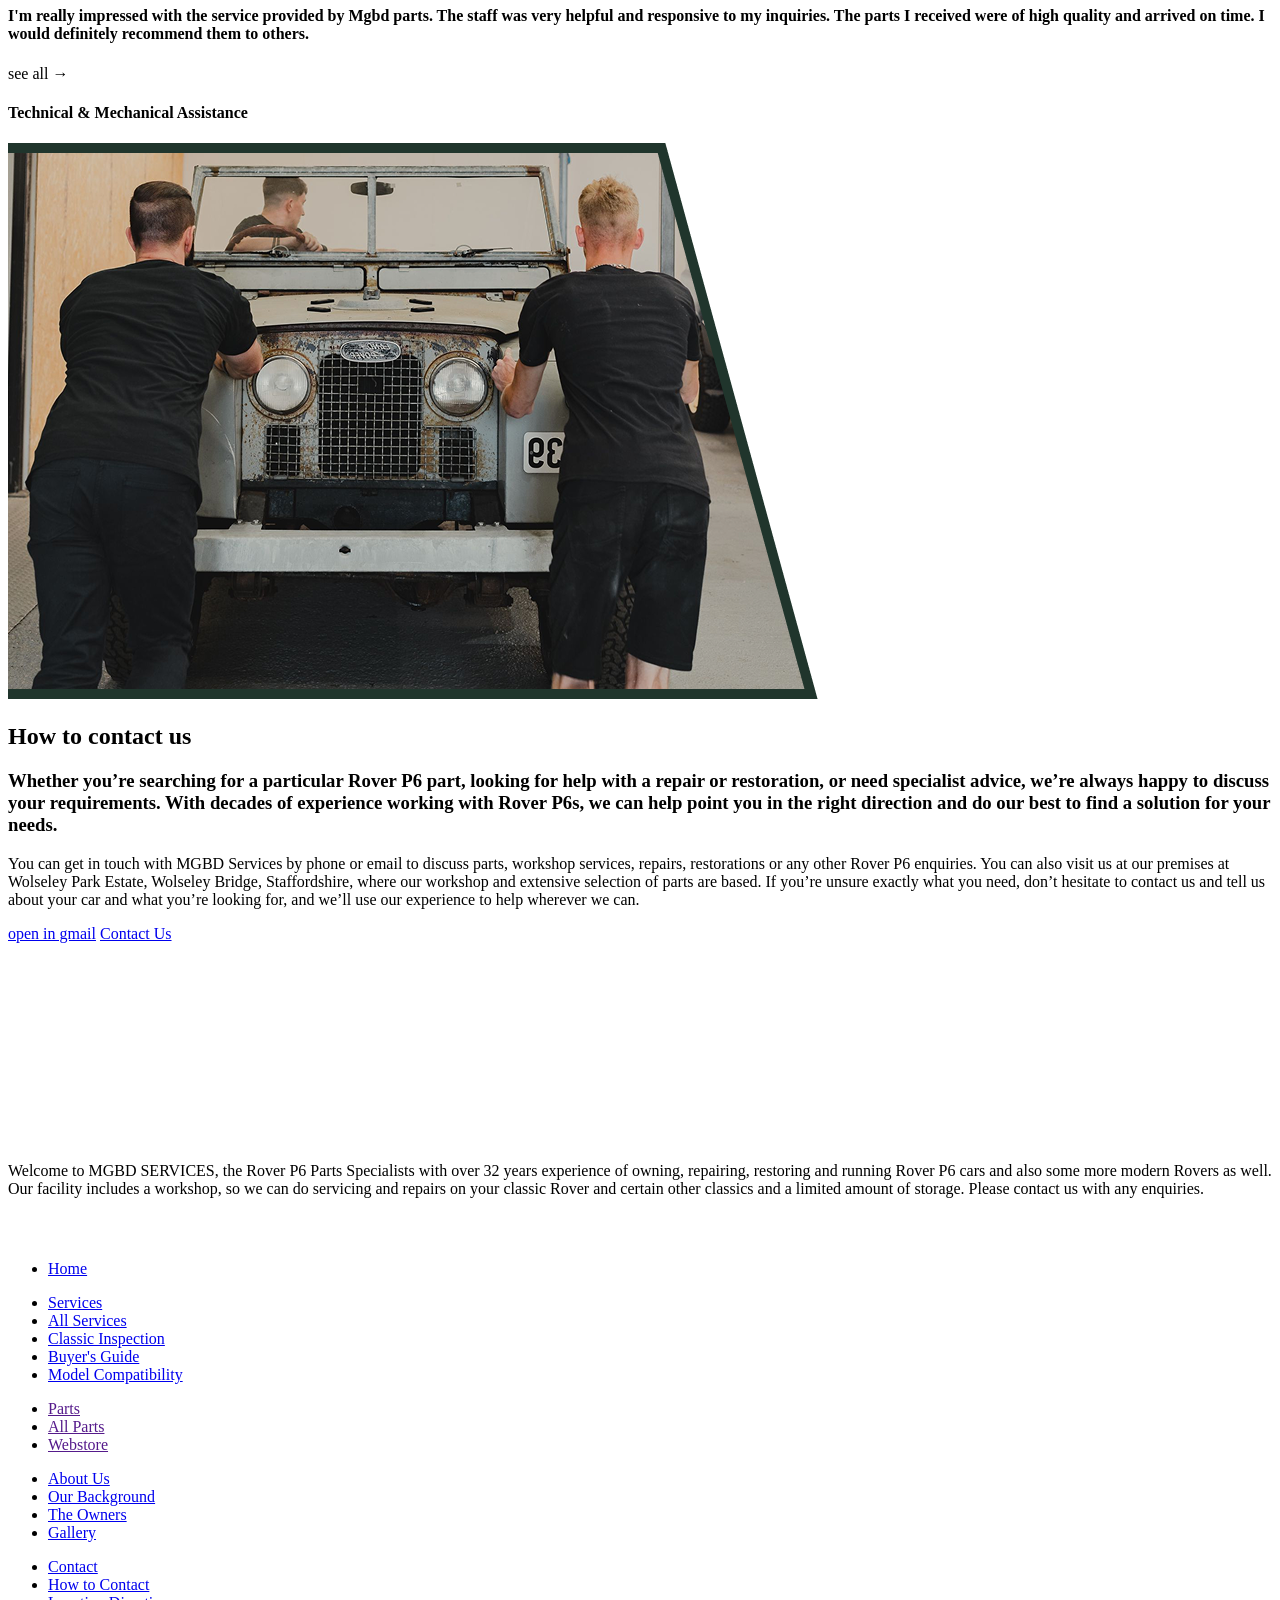
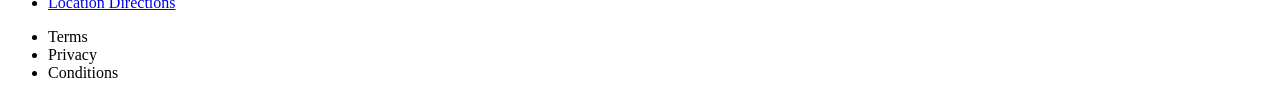
==== commit e1957ade: "responsive design in progress" ====
--- a/html/about.html
+++ b/html/about.html
@@ -10,11 +10,12 @@
     <nav>
         <ul>
             <a href="/index.html"><img src="/images/mgbd-logo.png" alt="mgbd header"></a>
-            <li><a href="/index.html">Home</a></li>
-            <li><a href="service.html">Services</a></li>
+            <li><a href="index.html">Home</a></li>
+            <li><a href="/html/service.html">Services</a></li>
             <li><a>Parts</a></li>
-            <li><a href="about.html">About Us</a></li>
-            <li><a href="contact.html">Contact Us</a></li>
+            <li><a href="/html/about.html">About Us</a></li>
+            <li><a href="/html/contact.html">Contact Us</a></li>
+            <a href=""><img src="/images/toggle-menu.png" class="hamburger-menu" alt="hamburger menu"></a>
         </ul>
         <div class="discountcontent">
             <div class="marquee">
@@ -28,7 +29,7 @@
             <h1> about us </h1>
         </div>
         <div class="owner-header">
-        <h4 class="divider-tag"> experience </h4>
+        <h4 class="divider-tag mobile-hidden"> experience </h4>
             <div class="owners-about">
                 <section class="aboutthe-owners-text">
                     <h4> Get to know </h4>
@@ -51,14 +52,14 @@
             </section>
         </div>
         <div class="quotes-background">
-            <h4 class="divider-tag right"> honest reviews </h4>
+            <h4 class="divider-tag right mobile-hidden"> honest reviews </h4>
             <section class="quotes">
                 <h2>What People Are Saying</h2>
                 <h4>I'm really impressed with the service provided by Mgbd parts. The staff was very helpful and responsive to my inquiries. The parts I received were of high quality and arrived on time. I would definitely recommend them to others.</h4>
                 <a>see all &#x2192;</a>
             </section>
         </div>
-        <h4 class="divider-tag"> Technical &amp; Mechanical Assistance </h4>
+        <h4 class="divider-tag mobile-hidden"> Technical &amp; Mechanical Assistance </h4>
         <div class="how-contact">
             <img src="/images/about/howto-contact.png" class="contact-business-image" alt="two men pushing a car">
             <section class="how-contact-text">
@@ -86,7 +87,7 @@
         <section class="footer-right">
                 <section class="footer-home">
                     <ul>
-                        <li><a href="index.html">Home</a></li>
+                        <li><a href="/index.html">Home</a></li>
                     </ul>
                 </section>
                 <section class="footer-service">
--- a/css/style.css
+++ b/css/style.css
@@ -2,624 +2,1088 @@
 /* FONTS */
 @import url("https://fonts.googleapis.com/css2?family=Hammersmith+One&family=Oswald:wght@200..700&display=swap");
 @import url("https://fonts.googleapis.com/css2?family=Hammersmith+One&family=Karla:ital,wght@0,200..800;1,200..800&family=Oswald:wght@200..700&display=swap");
-/* —— DESKTOP —— */
-body {
-  padding: 0;
-  margin: 0;
-  background-color: #EAEEF2;
+@media (max-width: 600px) {
+  /* MOBILE */
+  body {
+    padding: 0;
+    margin: 0;
+  }
+  h1 {
+    font-size: 1.75rem;
+    color: #ffffff;
+    text-transform: uppercase;
+    font-family: "Hammersmith One";
+    display: flex;
+    justify-content: center;
+    padding: 5rem;
+    margin: 0;
+  }
+  h2 {
+    font-size: 1.5rem;
+    text-transform: uppercase;
+    font-family: "Hammersmith One";
+    font-weight: 600;
+  }
+  h3 {
+    font-size: 0.7rem;
+    font-family: "Karla";
+    margin: 0;
+    font-weight: 400;
+    line-height: 1rem;
+  }
+  h4 {
+    font-size: 0.6rem;
+    font-family: "Karla";
+    font-weight: 200;
+  }
+  p, li {
+    font-size: 0.6rem;
+    font-family: "Karla";
+    padding: 1rem 0;
+    line-height: 1rem;
+    margin: 0;
+    font-weight: 200;
+  }
+  /* NAVIGATION */
+  nav ul {
+    background-color: #20352C;
+    display: flex;
+    align-items: center;
+    justify-content: space-between;
+    color: #ffffff;
+    padding: 1.5rem 2.5rem;
+    margin: 0;
+  }
+  nav ul li {
+    display: none;
+  }
+  nav ul img {
+    width: 25%;
+    height: auto;
+  }
+  nav ul .hamburger-menu {
+    width: 2rem;
+  }
+  .discountcontent {
+    width: 100%;
+    overflow: hidden;
+    background-color: #1D190E;
+    color: #ffffff;
+    height: 2rem;
+    display: flex;
+    align-items: center;
+    font-family: "Karla";
+    position: relative;
+  }
+  .marquee {
+    display: flex;
+    white-space: nowrap;
+    animation: scroll-loop 20s linear infinite;
+  }
+  .marquee span {
+    display: inline-block;
+    font-size: 25%;
+    gap: 1rem;
+  }
+  /* FOOTER */
+  .footer {
+    background-color: #1D190E;
+    color: #ffffff;
+    display: flex;
+    flex-direction: column;
+    justify-content: center;
+    align-items: center;
+    padding: 2.5rem;
+    text-align: center;
+  }
+  .footer .footer-left, .footer .footer-right {
+    display: block;
+    width: 16rem;
+    height: auto;
+    align-items: center;
+    text-align: center;
+  }
+  .footer ul {
+    display: flex;
+    flex-direction: column;
+    align-items: center;
+    justify-content: center;
+    list-style-type: none;
+    color: #ffffff;
+    padding: 1.5rem 0;
+    margin: 0;
+    gap: 0.75rem;
+    text-align: center;
+  }
+  .footer ul.termsconditions {
+    display: block;
+    gap: 5rem;
+  }
+  .footer .minipage {
+    color: #BDBDBD;
+    font-weight: 100;
+  }
+  .footer a {
+    color: #ffffff;
+    text-decoration: none;
+  }
+  .footer a:hover {
+    text-decoration: underline;
+  }
+  .footer img {
+    width: 50%;
+  }
+  .social-media {
+    display: flex;
+    justify-content: space-between;
+    gap: 2.5rem;
+    padding: 1rem;
+  }
+  @keyframes scroll-loop {
+    0% {
+      transform: translateX(0);
+    }
+    100% {
+      transform: translateX(-50%);
+    }
+  }
+  /* HOME */
+  #header {
+    display: flex;
+    justify-content: center;
+    background-image: url("../../images/home/mgbd-header.jpg");
+    background-size: cover;
+    height: 100%;
+    width: auto;
+  }
+  .mobile-hidden {
+    display: none;
+  }
+  .filled-button {
+    background: #AE330C;
+    font-weight: 400;
+    color: #ffffff;
+    text-decoration: none;
+    text-transform: capitalize;
+    padding: 0.5rem;
+    margin: 1rem 0;
+    font-family: "Hammersmith One";
+  }
+  .filledbutton, .white {
+    color: #1D190E;
+    background: #ffffff;
+    padding: 0.5rem;
+    margin: 1rem 0;
+  }
+  .underlined-orange {
+    color: #AE330C;
+    text-transform: capitalize;
+    font-family: "Karla";
+  }
+  .underlined-greenbg {
+    font-size: 0.8rem;
+  }
+  .underlined-nav {
+    color: #1D190E;
+    font-family: "Karla";
+    text-transform: capitalize;
+  }
+  .workshop-images {
+    display: block;
+    justify-content: center;
+    align-items: center;
+    width: 25%;
+    height: auto;
+  }
+  .workshop-images .mainworkshop {
+    width: 30rem;
+    display: block;
+    justify-content: center;
+    padding: 2.5rem;
+  }
+  .workshop-images .stacked {
+    display: flex;
+    flex-direction: row;
+    gap: 1rem;
+    padding: 0 2.5rem;
+  }
+  #workshop {
+    display: flex;
+    flex-direction: column-reverse;
+  }
+  #workshop .workshop-text {
+    padding: 1.5rem 2.5rem;
+  }
+  .owners {
+    background-color: #20352C;
+    display: block;
+    justify-content: center;
+    align-items: center;
+    text-align: center;
+    color: #ffffff;
+    padding: 0 2rem;
+  }
+  .owners img {
+    width: 100%;
+    padding: 1rem 0;
+  }
+  .owners .owners-text {
+    padding: 0.5rem 0 2rem 0;
+  }
+  .ourservices {
+    display: block;
+    justify-content: center;
+    align-items: center;
+    padding: 2rem;
+    gap: 1rem;
+  }
+  .services-cards {
+    display: flex;
+    flex-wrap: nowrap;
+    overflow-x: auto;
+    overflow-y: hidden;
+    justify-content: flex-start;
+    align-items: flex-start;
+    width: 100%;
+    height: auto;
+    gap: 1rem;
+  }
+  .services-cards a {
+    color: #ffffff;
+    font-family: "Karla";
+    text-decoration: none;
+  }
+  .services-cards a:hover {
+    font-weight: bold;
+  }
+  .buyers-section, .services-section {
+    padding: 1rem 2rem;
+    display: block;
+    justify-content: center;
+    align-content: center;
+  }
+  .solo-card {
+    background-color: #20352C;
+    color: #ffffff;
+    padding: 1rem;
+    display: block;
+    justify-content: center;
+    flex: 0 0 auto;
+    width: 50%;
+    max-height: auto;
+  }
+  .solo-card img {
+    height: 10.3rem;
+    width: 16rem;
+    -o-object-fit: cover;
+       object-fit: cover;
+  }
+  .service-image {
+    width: 100%;
+    max-height: 32rem;
+    -o-object-fit: cover;
+       object-fit: cover;
+  }
+  /* SERVICES PAGE */
+  #header-services {
+    background-image: url("/images/services/servicesheader-hero.jpg");
+    height: 100%;
+    padding: 0;
+    margin: 0;
+    background-size: cover;
+  }
+  .customer-text {
+    padding: 0 2.5rem;
+  }
+  .small-cards {
+    width: 50%;
+    display: flex;
+    flex-direction: row;
+    gap: 1rem;
+    padding: 2rem 4.5rem;
+    margin: 0;
+  }
+  .small-cards a {
+    color: #ffffff;
+    font-family: "Karla";
+  }
+  .car-inspections {
+    background: #20352C;
+    color: #ffffff;
+    display: flex;
+    flex-direction: column;
+    justify-content: center;
+    align-items: center;
+    padding: 2rem 2.5rem;
+  }
+  .car-inspections img {
+    width: 100%;
+    height: 9.68rem;
+    -o-object-fit: cover;
+       object-fit: cover;
+    padding: 1rem 0;
+  }
+  .car-inspections .filled-button, .car-inspections .white {
+    background-color: #ffffff;
+    color: #1D190E;
+    margin: 2rem 0;
+  }
+  .category-services {
+    padding: 0 2.5rem;
+  }
+  .sort-buttons {
+    display: flex;
+    gap: 1rem;
+    justify-content: start;
+  }
+  .sort-buttons .filter, .sort-buttons .sort-by {
+    border: 2px solid #AE330C;
+    list-style-type: none;
+  }
+  .sort-buttons ul.filter, .sort-buttons ul.sort-by {
+    padding: 0 1rem;
+    font-family: "Hammersmith One";
+    text-transform: uppercase;
+    font-weight: bold;
+  }
+  .category-servicecards {
+    display: block;
+  }
+  .category-solo-card {
+    gap: 1rem;
+    width: 100%;
+    max-height: 342px;
+  }
+  .category-solo-card:hover {
+    padding: 0.5rem;
+  }
+  .category-solo-card img {
+    display: block;
+    width: 100%;
+    height: 250px;
+    -o-object-fit: cover;
+       object-fit: cover;
+  }
+  .category-solo-card .polishing {
+    -o-object-fit: cover;
+       object-fit: cover;
+  }
+  .category-solocard-text {
+    background-color: #20352C;
+    color: #ffffff;
+    margin: 0;
+    padding: 1rem;
+    gap: 1rem;
+    display: block;
+    text-transform: capitalize;
+  }
+  .category-solocard-image {
+    max-height: 270px;
+    width: auto;
+    -o-object-fit: cover;
+       object-fit: cover;
+  }
+  .top-row, .bottom-row {
+    display: grid;
+    padding: 0.5rem 0;
+    gap: 1rem;
+  }
+  /* ABOUT */
+  #header-about {
+    background-image: url("/images/about/about-header.jpg");
+    background-size: cover;
+  }
+  .owner-header {
+    display: flex;
+    flex-direction: column;
+    justify-content: center;
+    align-items: center;
+  }
+  .owners-about, .business-text {
+    padding: 0 2.5rem;
+  }
+  .about-owners-image img {
+    width: 75%;
+    height: auto;
+    padding: 1.5rem 2.5rem 0 2.5rem;
+  }
+  .quotes {
+    background: #20352C;
+    color: #ffffff;
+    padding: 3rem 2.5rem;
+    margin: 2rem 0;
+  }
+  .how-contact {
+    display: flex;
+    flex-direction: column;
+    padding: 3rem 2.5rem;
+  }
+  .how-contact img {
+    width: 50%;
+  }
+  /* CONTACT */
+  #header-contact {
+    background-image: url("/images/contact/contact-header.jpg");
+    height: 100%;
+    padding: 0;
+    margin: 0;
+    background-size: cover;
+  }
+  .draft-email {
+    font-family: "Karla";
+  }
+  .draft-email .inquiries {
+    padding: 1rem 2.5rem;
+    margin: 0 auto;
+  }
+  .note-dropper h4 {
+    font-style: italic;
+  }
+  .note-dropper {
+    border: #20352C 1rem;
+    border-top: 2px solid #20352C;
+    border-bottom: 2px solid #20352C;
+    display: block;
+  }
+  .note-dropper summary {
+    padding: 0.9rem 0;
+    font-weight: bold;
+    font-style: italic;
+  }
+  .note-dropper ul {
+    padding: 0 1.2rem 0.9rem 1.7rem;
+  }
+  .note-dropper li {
+    margin-bottom: 0.8rem;
+  }
+  .field {
+    display: flex;
+    flex-direction: column;
+    margin: 0 0 1.2rem 0;
+  }
+  .field label {
+    margin: 1rem 0;
+  }
+  .field input {
+    height: 2.5rem;
+    border: 2px solid #20352C;
+  }
+  .message-text {
+    width: 92%;
+    height: 10.625rem;
+    padding: 1rem;
+    border: 2px solid #20352C;
+  }
+  .enter-name {
+    display: flex;
+    justify-content: center;
+    gap: 2.5rem;
+  }
+  .enter-name .field {
+    width: 50%;
+  }
+  .agreement-terms {
+    display: flex;
+    align-items: center;
+    gap: 0.5rem;
+    margin: 0 0 1.56rem 0;
+  }
+  input:focus, textarea:focus {
+    border-color: #AE330C;
+    box-shadow: #1D190E;
+  }
+  .faq {
+    padding: 1rem 2.5rem;
+    background-color: #20352C;
+    color: #ffffff;
+    font-family: "Karla";
+  }
+  .faq .faq-questions {
+    padding: 2rem 1rem;
+    border-bottom: 2px solid #ffffff;
+  }
+  .faq .bottom {
+    border-bottom: none;
+  }
+  .faq details summary {
+    list-style: none;
+    position: relative;
+    padding-right: 2rem;
+  }
+  .faq details summary::-webkit-details-marker {
+    display: none;
+  }
+  .faq details summary::after {
+    content: "+";
+    position: absolute;
+    right: 0;
+    top: 0;
+  }
+  .faq details[open] summary::after {
+    content: "-";
+  }
+  .location {
+    display: flex;
+    flex-direction: column-reverse;
+    padding: 2rem 2.5rem;
+    gap: 2rem;
+  }
+  .location img {
+    width: 100%;
+    height: auto;
+    -o-object-fit: contain;
+       object-fit: contain;
+  }
 }
-
-h1 {
-  font-family: "Hammersmith One";
-  font-size: 5.75rem;
-  text-transform: uppercase;
-  color: #ffffff;
-  text-shadow: #1D190E 2.5rem;
-}
-
-h2 {
-  font-family: "Hammersmith One";
-  font-size: 3rem;
-  text-transform: uppercase;
-  padding: 0;
-  margin: 0;
-}
-
-h3 {
-  font-family: "Karla";
-  font-size: 1.125rem;
-  font-weight: 300;
-}
-
-h4 {
-  font-family: "Karla";
-  font-size: 1rem;
-  font-weight: 400;
-}
-
-p {
-  font-family: "Karla";
-  font-size: 0.8rem;
-  font-weight: 300;
-}
-
-li {
-  font-family: "Karla";
-  font-size: 0.8rem;
-}
-
-a {
-  font-family: "Karla";
-  font-size: 1rem;
-}
-
-a:hover {
-  font-weight: bold;
-  font-size-adjust: 1rem;
-}
-
-a:visited {
-  text-decoration: none;
-}
-
-nav a li {
-  font-weight: 100;
-}
-
-.underlined-nav {
-  color: #1D190E;
-  text-transform: capitalize;
-}
-
-.underlined-greenbg {
-  color: #ffffff;
-  text-transform: capitalize;
-}
-
-/* NAVIGATION */
-nav ul {
-  background-color: #20352C;
-  display: flex;
-  align-items: center;
-  justify-content: space-evenly;
-  list-style-type: none;
-  color: #ffffff;
-  padding: 1.5rem 0;
-  margin: 0;
-}
-
-nav a {
-  text-decoration: none;
-  color: #ffffff;
-}
-
-nav img {
-  height: 50px;
-  width: auto;
-}
-
-.discountcontent {
-  width: 100%;
-  overflow: hidden;
-  background-color: #1D190E;
-  color: #ffffff;
-  height: 50px;
-  display: flex;
-  align-items: center;
-  font-family: "Karla";
-  position: relative;
-}
-
-.marquee {
-  display: flex;
-  white-space: nowrap;
-  animation: scroll-loop 30s linear infinite;
-}
-.marquee span {
-  display: inline-block;
-  padding-right: 100px;
-  font-size: 20px;
-  letter-spacing: 1px;
-}
-
-@keyframes scroll-loop {
-  0% {
-    transform: translateX(0%);
-  }
-  100% {
-    transform: translateX(-50%);
-  }
-}
-/* FOOTER */
-.footer {
-  background-color: #1D190E;
-  color: #ffffff;
-  display: flex;
-  justify-content: space-between;
-  padding: 5rem;
-  gap: 2.5rem;
-}
-.footer .footer-left {
-  display: block;
-  width: 38.75rem;
-  height: auto;
-}
-.footer .footer-right {
-  display: flex;
-  flex-wrap: wrap;
-  align-items: flex-start;
-  gap: 4rem;
-}
-.footer ul {
-  display: flex;
-  flex-direction: column;
-  align-items: flex-start;
-  justify-content: center;
-  list-style-type: none;
-  color: #ffffff;
-  padding: 1.5rem 0;
-  margin: 0;
-  gap: 0.75rem;
-}
-.footer ul.termsconditions {
-  display: flex;
-  flex-direction: row;
-  gap: 5rem;
-}
-.footer .minipage {
-  color: #BDBDBD;
-  font-weight: 100;
-}
-.footer a {
-  color: #ffffff;
-  text-decoration: none;
-}
-.footer a:hover {
-  text-decoration: underline;
-}
-
-.social-media {
-  display: flex;
-  align-items: flex-end;
-  gap: 2.5rem;
-}
-
-/* HOME */
-/* HERO */
-#header {
-  display: flex;
-  justify-content: center;
-  background-image: url("../../images/home/mgbd-header.jpg");
-  background-size: cover;
-  height: 100%;
-}
-
-.divider-tag {
-  font-weight: bold;
-  text-transform: capitalize;
-  padding: 2rem 0;
-  margin: 0;
-  display: flex;
-  align-items: center;
-}
-.divider-tag::before {
-  content: "";
-  width: 6rem;
-  height: 1rem;
-  background: #AE330C;
-}
-.divider-tag.right {
-  justify-content: end;
-}
-.divider-tag.right::before {
-  display: none;
-}
-.divider-tag.right::after {
-  content: "";
-  width: 6rem;
-  height: 1rem;
-  background: #AE330C;
-}
-
-.filled-button {
-  background: #AE330C;
-  font-weight: 700;
-  color: #ffffff;
-  text-decoration: none;
-  text-transform: capitalize;
-  padding: 0.5rem;
-}
-
-.filledbutton, .white {
-  color: #1D190E;
-  background: #ffffff;
-}
-
-.underlined-orange {
-  color: #AE330C;
-  text-transform: capitalize;
-}
-
-/* WORKSHOP */
-#workshop {
-  padding: 5.3125rem 10rem;
-  display: flex;
-  gap: 1rem;
-  justify-content: center;
-  align-content: center;
-}
-
-.workshop-text {
-  display: block;
-}
-
-.workshop-images {
-  display: block;
-  justify-content: end;
-}
-
-/* OWNERS */
-.owners {
-  display: flex;
-  gap: 1rem;
-  justify-content: center;
-  align-items: center;
-}
-.owners .owners-image img {
-  width: 100%;
-  height: auto;
-  display: block;
-  -o-object-fit: cover;
-     object-fit: cover;
-}
-.owners .owners-text {
-  background-color: #20352C;
-  color: #ffffff;
-  padding: 3rem 0.75rem;
-}
-.owners .image-text {
-  display: none;
-}
-
-/* SERVICES */
-.ourservices {
-  display: flex;
-  justify-content: center;
-  align-items: center;
-}
-
-.services-full {
-  background-image: url(/images/background-vector-tires.png);
-  background-position: center;
-  background-size: cover;
-}
-
-.services-cards {
-  display: flex;
-  flex-wrap: nowrap;
-  overflow-x: auto;
-  overflow-y: hidden;
-  width: 100%;
-  justify-content: center;
-  gap: 3rem;
-}
-
-.buyers-section, .services-section {
-  padding: 5.3125rem 10rem;
-  display: block;
-  justify-content: center;
-  align-content: center;
-}
-
-.solo-card {
-  background-color: #20352C;
-  color: #ffffff;
-  padding: 1rem;
-  display: block;
-  justify-content: center;
-  flex: 0 0 auto;
-  width: 250px;
-  max-height: 325px;
-}
-
-.service-image {
-  width: 100%;
-  max-height: 193px;
-  -o-object-fit: cover;
-     object-fit: cover;
-}
-
-/* SERVICES PAGE */
-#header-services {
-  background-image: url(/images/services/service-header.jpg);
-  display: flex;
-  justify-content: center;
-  background-size: cover;
-  height: 100%;
-}
-
-#customer-favorites {
-  padding: 5.3125rem 10rem;
-  display: flex;
-  gap: 1rem;
-  justify-content: center;
-  align-content: center;
-}
-
-.customer-text {
-  display: block;
-}
-
-.small-cards {
-  display: flex;
-  flex-direction: row;
-  justify-content: center;
-  gap: 1rem;
-}
-
-.car-inspections {
-  display: flex;
-  justify-content: center;
-  align-items: center;
-  height: 36rem;
-  width: auto;
-}
-
-.car-inspections img {
-  width: 50%;
-}
-
-.carinspection-text {
-  display: block;
-  max-height: 575px;
-  width: auto;
-  background-color: #20352C;
-  color: #ffffff;
-  padding: 2rem 5rem;
-}
-
-.category-services {
-  padding: 5.3125rem 10rem;
-}
-
-.sort-buttons {
-  display: flex;
-  gap: 1rem;
-  justify-content: end;
-}
-.sort-buttons .filter, .sort-buttons .sort-by {
-  border: 2px solid #AE330C;
-  list-style-type: none;
-}
-.sort-buttons ul.filter, .sort-buttons ul.sort-by {
-  padding: 0.5rem 1rem;
-  font-family: "Hammersmith One";
-  text-transform: uppercase;
-  font-weight: bold;
-}
-
-.category-servicecards {
-  display: block;
-}
-
-.category-solo-card {
-  gap: 1rem;
-  width: 100%;
-  max-height: 342px;
-}
-
-.category-solo-card img {
-  display: block;
-  width: 100%;
-  height: 250px;
-  -o-object-fit: cover;
-     object-fit: cover;
-}
-
-.category-solocard-text {
-  background-color: #20352C;
-  color: #ffffff;
-  margin: 0;
-  padding: 1rem;
-  gap: 1rem;
-  display: block;
-  text-transform: capitalize;
-}
-
-.category-solocard-image {
-  max-height: 270px;
-  width: auto;
-}
-
-.top-row, .bottom-row {
-  display: flex;
-  flex-direction: row;
-  padding: 2rem 0;
-  gap: 1rem;
-}
-
-/* ABOUT */
-#header-about {
-  background-image: url(/images/about/about-header.jpg);
-  display: flex;
-  justify-content: center;
-  background-size: cover;
-  height: 100%;
-}
-
-.owner-header {
-  background-image: url(/images/background-vector-tires.png);
-  background-position: center;
-  background-size: cover;
-}
-
-.owners-about {
-  padding: 5.3125rem 10rem;
-  padding-bottom: 2.5rem;
-  display: flex;
-  gap: 1rem;
-  justify-content: center;
-  align-content: center;
-}
-
-.aboutthe-owners-text {
-  display: block;
-}
-
-.about-owners-image {
-  max-height: 50%;
-  width: auto;
-  padding: 0;
-  margin: 0;
-}
-
-.business-text {
-  padding: 5.3125rem 10rem;
-  padding-top: 2.5rem;
-}
-
-.split-paragraph {
-  display: flex;
-  gap: 5rem;
-}
-
-.quotes-background {
-  background-color: #20352C;
-  color: #ffffff;
-}
-
-.quotes {
-  padding: 0 10rem 2.6563rem 10rem;
-  color: #ffffff;
-  display: block;
-  justify-content: center;
-  align-items: center;
-  text-align: center;
-}
-
-.how-contact {
-  padding: 5.3125rem 10rem 5.3125rem 0rem;
-  display: flex;
-  justify-content: center;
-}
-
-.contact-business-image {
-  max-height: 50%;
-  width: auto;
-}
-
-/* CONTACT PAGE */
-#header-contact {
-  background-image: url(/images/contact/contact-header.jpg);
-  display: flex;
-  justify-content: center;
-  background-size: cover;
-  height: 100%;
-}
-
-.draft-email {
-  font-family: "Karla";
-}
-.draft-email .inquiries {
-  padding: 5.3125rem 10rem;
-  margin: 0 auto;
-}
-
-.note-dropper h4 {
-  font-style: italic;
-}
-
-.note-dropper {
-  border: #20352C 1rem;
-  border-top: 2px solid #20352C;
-  border-bottom: 2px solid #20352C;
-  display: block;
-}
-.note-dropper summary {
-  padding: 0.9rem 0;
-  font-weight: bold;
-  font-style: italic;
-}
-.note-dropper ul {
-  padding: 0 1.2rem 0.9rem 1.7rem;
-}
-.note-dropper li {
-  margin-bottom: 0.8rem;
-}
-
-.field {
-  display: flex;
-  flex-direction: column;
-  margin: 0 0 1.2rem 0;
-}
-.field label {
-  margin: 1rem 0;
-}
-.field input {
-  height: 2.5rem;
-  border: 2px solid #20352C;
-}
-
-.message-text {
-  width: 100%;
-  height: 10.625rem;
-  padding: 1rem;
-  border: 2px solid #20352C;
-}
-
-.enter-name {
-  display: flex;
-  justify-content: center;
-  gap: 2.5rem;
-}
-.enter-name .field {
-  width: 50%;
-}
-
-.agreement-terms {
-  display: flex;
-  align-items: center;
-  gap: 0.5rem;
-  margin: 0 0 1.56rem 0;
-}
-
-input:focus, textarea:focus {
-  border-color: #AE330C;
-  box-shadow: #1D190E;
-}
-
-.faq {
-  padding: 5.3125rem 10rem;
-  background-color: #20352C;
-  color: #ffffff;
-  font-family: "Karla";
-}
-.faq .faq-questions {
-  padding: 2rem 1rem;
-  border-bottom: 2px solid #ffffff;
-}
-.faq .bottom {
-  border-bottom: none;
-}
-.faq details summary {
-  list-style: none;
-  position: relative;
-  padding-right: 2rem;
-}
-.faq details summary::-webkit-details-marker {
-  display: none;
-}
-.faq details summary::after {
-  content: "+";
-  position: absolute;
-  right: 0;
-  top: 0;
-}
-.faq details[open] summary::after {
-  content: "-";
-}
-
-.location {
-  display: flex;
-  padding: 5.3125rem 10rem;
+@media (min-width: 1440px) {
+  /* —— DESKTOP —— */
+  body {
+    padding: 0;
+    margin: 0;
+    background-color: #EAEEF2;
+  }
+  h1 {
+    font-family: "Hammersmith One";
+    font-size: 5.75rem;
+    text-transform: uppercase;
+    color: #ffffff;
+    text-shadow: #1D190E 2.5rem;
+  }
+  h2 {
+    font-family: "Hammersmith One";
+    font-size: 3rem;
+    text-transform: uppercase;
+    padding: 0;
+    margin: 0;
+  }
+  h3 {
+    font-family: "Karla";
+    font-size: 1.125rem;
+    font-weight: 300;
+  }
+  h4 {
+    font-family: "Karla";
+    font-size: 1rem;
+    font-weight: 400;
+  }
+  p {
+    font-family: "Karla";
+    font-size: 0.8rem;
+    font-weight: 300;
+  }
+  li {
+    font-family: "Karla";
+    font-size: 0.8rem;
+  }
+  a {
+    font-family: "Karla";
+    font-size: 1rem;
+  }
+  a:hover {
+    font-weight: bold;
+    font-size-adjust: 1rem;
+  }
+  a:visited {
+    text-decoration: none;
+  }
+  nav a li {
+    font-weight: 100;
+  }
+  .underlined-nav {
+    color: #1D190E;
+    text-transform: capitalize;
+  }
+  .underlined-greenbg {
+    color: #ffffff;
+    text-transform: capitalize;
+  }
+  /* NAVIGATION */
+  nav ul {
+    background-color: #20352C;
+    display: flex;
+    align-items: center;
+    justify-content: space-evenly;
+    list-style-type: none;
+    color: #ffffff;
+    padding: 1.5rem 0;
+    margin: 0;
+  }
+  nav a {
+    text-decoration: none;
+    color: #ffffff;
+  }
+  nav img {
+    height: 50px;
+    width: auto;
+  }
+  .discountcontent {
+    width: 100%;
+    overflow: hidden;
+    background-color: #1D190E;
+    color: #ffffff;
+    height: 50px;
+    display: flex;
+    align-items: center;
+    font-family: "Karla";
+    position: relative;
+  }
+  .marquee {
+    display: flex;
+    white-space: nowrap;
+    animation: scroll-loop 30s linear infinite;
+  }
+  .marquee span {
+    display: inline-block;
+    padding-right: 100px;
+    font-size: 20px;
+    letter-spacing: 1px;
+  }
+  @keyframes scroll-loop {
+    0% {
+      transform: translateX(0%);
+    }
+    100% {
+      transform: translateX(-50%);
+    }
+  }
+  /* FOOTER */
+  .footer {
+    background-color: #1D190E;
+    color: #ffffff;
+    display: flex;
+    justify-content: space-between;
+    padding: 5rem;
+    gap: 2.5rem;
+  }
+  .footer .footer-left {
+    display: block;
+    width: 38.75rem;
+    height: auto;
+  }
+  .footer .footer-right {
+    display: flex;
+    flex-wrap: wrap;
+    align-items: flex-start;
+    gap: 4rem;
+  }
+  .footer ul {
+    display: flex;
+    flex-direction: column;
+    align-items: flex-start;
+    justify-content: center;
+    list-style-type: none;
+    color: #ffffff;
+    padding: 1.5rem 0;
+    margin: 0;
+    gap: 0.75rem;
+  }
+  .footer ul.termsconditions {
+    display: flex;
+    flex-direction: row;
+    gap: 5rem;
+  }
+  .footer .minipage {
+    color: #BDBDBD;
+    font-weight: 100;
+  }
+  .footer a {
+    color: #ffffff;
+    text-decoration: none;
+  }
+  .footer a:hover {
+    text-decoration: underline;
+  }
+  .social-media {
+    display: flex;
+    align-items: flex-end;
+    gap: 2.5rem;
+  }
+  /* HOME */
+  /* HERO */
+  #header {
+    display: flex;
+    justify-content: center;
+    background-image: url("../../images/home/mgbd-header.jpg");
+    background-size: cover;
+    height: 100%;
+  }
+  .divider-tag {
+    font-weight: bold;
+    text-transform: capitalize;
+    padding: 2rem 0;
+    margin: 0;
+    display: flex;
+    align-items: center;
+  }
+  .divider-tag::before {
+    content: "";
+    width: 6rem;
+    height: 1rem;
+    background: #AE330C;
+  }
+  .divider-tag.right {
+    justify-content: end;
+  }
+  .divider-tag.right::before {
+    display: none;
+  }
+  .divider-tag.right::after {
+    content: "";
+    width: 6rem;
+    height: 1rem;
+    background: #AE330C;
+  }
+  .filled-button {
+    background: #AE330C;
+    font-weight: 700;
+    color: #ffffff;
+    text-decoration: none;
+    text-transform: capitalize;
+    padding: 0.5rem;
+  }
+  .filledbutton, .white {
+    color: #1D190E;
+    background: #ffffff;
+  }
+  .underlined-orange {
+    color: #AE330C;
+    text-transform: capitalize;
+  }
+  /* WORKSHOP */
+  #workshop {
+    padding: 5.3125rem 10rem;
+    display: flex;
+    gap: 1rem;
+    justify-content: center;
+    align-content: center;
+  }
+  .workshop-text {
+    display: block;
+  }
+  .workshop-images {
+    display: block;
+    justify-content: end;
+  }
+  /* OWNERS */
+  .owners {
+    display: flex;
+    gap: 1rem;
+    justify-content: center;
+    align-items: center;
+  }
+  .owners .owners-image img {
+    width: 100%;
+    height: auto;
+    display: block;
+    -o-object-fit: cover;
+       object-fit: cover;
+  }
+  .owners .owners-text {
+    background-color: #20352C;
+    color: #ffffff;
+    padding: 3rem 0.75rem;
+  }
+  .owners .image-text {
+    display: none;
+  }
+  /* SERVICES */
+  .ourservices {
+    display: flex;
+    justify-content: center;
+    align-items: center;
+  }
+  .services-full {
+    background-image: url(/images/background-vector-tires.png);
+    background-position: center;
+    background-size: cover;
+  }
+  .services-cards {
+    display: flex;
+    flex-wrap: nowrap;
+    overflow-x: auto;
+    overflow-y: hidden;
+    width: 100%;
+    justify-content: center;
+    gap: 3rem;
+  }
+  .buyers-section, .services-section {
+    padding: 5.3125rem 10rem;
+    display: block;
+    justify-content: center;
+    align-content: center;
+  }
+  .solo-card {
+    background-color: #20352C;
+    color: #ffffff;
+    padding: 1rem;
+    display: block;
+    justify-content: center;
+    flex: 0 0 auto;
+    width: 250px;
+    max-height: 325px;
+  }
+  .service-image {
+    width: 100%;
+    max-height: 193px;
+    -o-object-fit: cover;
+       object-fit: cover;
+  }
+  /* SERVICES PAGE */
+  #header-services {
+    background-image: url(/images/services/service-header.jpg);
+    display: flex;
+    justify-content: center;
+    background-size: cover;
+    height: 100%;
+  }
+  #customer-favorites {
+    padding: 5.3125rem 10rem;
+    display: flex;
+    gap: 1rem;
+    justify-content: center;
+    align-content: center;
+  }
+  .customer-text {
+    display: block;
+  }
+  .small-cards {
+    display: flex;
+    flex-direction: row;
+    justify-content: center;
+    gap: 1rem;
+  }
+  .car-inspections {
+    display: flex;
+    justify-content: center;
+    align-items: center;
+    height: 36rem;
+    width: auto;
+  }
+  .car-inspections img {
+    width: 50%;
+  }
+  .carinspection-text {
+    display: block;
+    max-height: 575px;
+    width: auto;
+    background-color: #20352C;
+    color: #ffffff;
+    padding: 2rem 5rem;
+  }
+  .category-services {
+    padding: 5.3125rem 10rem;
+  }
+  .sort-buttons {
+    display: flex;
+    gap: 1rem;
+    justify-content: end;
+  }
+  .sort-buttons .filter, .sort-buttons .sort-by {
+    border: 2px solid #AE330C;
+    list-style-type: none;
+  }
+  .sort-buttons ul.filter, .sort-buttons ul.sort-by {
+    padding: 0.5rem 1rem;
+    font-family: "Hammersmith One";
+    text-transform: uppercase;
+    font-weight: bold;
+  }
+  .category-servicecards {
+    display: block;
+  }
+  .category-solo-card {
+    gap: 1rem;
+    width: 100%;
+    max-height: 342px;
+  }
+  .category-solo-card img {
+    display: block;
+    width: 100%;
+    height: 250px;
+    -o-object-fit: cover;
+       object-fit: cover;
+  }
+  .category-solocard-text {
+    background-color: #20352C;
+    color: #ffffff;
+    margin: 0;
+    padding: 1rem;
+    gap: 1rem;
+    display: block;
+    text-transform: capitalize;
+  }
+  .category-solocard-image {
+    max-height: 270px;
+    width: auto;
+  }
+  .top-row, .bottom-row {
+    display: flex;
+    flex-direction: row;
+    padding: 2rem 0;
+    gap: 1rem;
+  }
+  /* ABOUT */
+  #header-about {
+    background-image: url(/images/about/about-header.jpg);
+    display: flex;
+    justify-content: center;
+    background-size: cover;
+    height: 100%;
+  }
+  .owner-header {
+    background-image: url(/images/background-vector-tires.png);
+    background-position: center;
+    background-size: cover;
+  }
+  .owners-about {
+    padding: 5.3125rem 10rem;
+    padding-bottom: 2.5rem;
+    display: flex;
+    gap: 1rem;
+    justify-content: center;
+    align-content: center;
+  }
+  .aboutthe-owners-text {
+    display: block;
+  }
+  .about-owners-image {
+    max-height: 50%;
+    width: auto;
+    padding: 0;
+    margin: 0;
+  }
+  .business-text {
+    padding: 5.3125rem 10rem;
+    padding-top: 2.5rem;
+  }
+  .split-paragraph {
+    display: flex;
+    gap: 5rem;
+  }
+  .quotes-background {
+    background-color: #20352C;
+    color: #ffffff;
+  }
+  .quotes {
+    padding: 0 10rem 2.6563rem 10rem;
+    color: #ffffff;
+    display: block;
+    justify-content: center;
+    align-items: center;
+    text-align: center;
+  }
+  .how-contact {
+    padding: 5.3125rem 10rem 5.3125rem 0rem;
+    display: flex;
+    justify-content: center;
+  }
+  .contact-business-image {
+    max-height: 50%;
+    width: auto;
+  }
+  /* CONTACT PAGE */
+  #header-contact {
+    background-image: url(/images/contact/contact-header.jpg);
+    display: flex;
+    justify-content: center;
+    background-size: cover;
+    height: 100%;
+  }
+  .draft-email {
+    font-family: "Karla";
+  }
+  .draft-email .inquiries {
+    padding: 5.3125rem 10rem;
+    margin: 0 auto;
+  }
+  .note-dropper h4 {
+    font-style: italic;
+  }
+  .note-dropper {
+    border: #20352C 1rem;
+    border-top: 2px solid #20352C;
+    border-bottom: 2px solid #20352C;
+    display: block;
+  }
+  .note-dropper summary {
+    padding: 0.9rem 0;
+    font-weight: bold;
+    font-style: italic;
+  }
+  .note-dropper ul {
+    padding: 0 1.2rem 0.9rem 1.7rem;
+  }
+  .note-dropper li {
+    margin-bottom: 0.8rem;
+  }
+  .field {
+    display: flex;
+    flex-direction: column;
+    margin: 0 0 1.2rem 0;
+  }
+  .field label {
+    margin: 1rem 0;
+  }
+  .field input {
+    height: 2.5rem;
+    border: 2px solid #20352C;
+  }
+  .message-text {
+    width: 100%;
+    height: 10.625rem;
+    padding: 1rem;
+    border: 2px solid #20352C;
+  }
+  .enter-name {
+    display: flex;
+    justify-content: center;
+    gap: 2.5rem;
+  }
+  .enter-name .field {
+    width: 50%;
+  }
+  .agreement-terms {
+    display: flex;
+    align-items: center;
+    gap: 0.5rem;
+    margin: 0 0 1.56rem 0;
+  }
+  input:focus, textarea:focus {
+    border-color: #AE330C;
+    box-shadow: #1D190E;
+  }
+  .faq {
+    padding: 5.3125rem 10rem;
+    background-color: #20352C;
+    color: #ffffff;
+    font-family: "Karla";
+  }
+  .faq .faq-questions {
+    padding: 2rem 1rem;
+    border-bottom: 2px solid #ffffff;
+  }
+  .faq .bottom {
+    border-bottom: none;
+  }
+  .faq details summary {
+    list-style: none;
+    position: relative;
+    padding-right: 2rem;
+  }
+  .faq details summary::-webkit-details-marker {
+    display: none;
+  }
+  .faq details summary::after {
+    content: "+";
+    position: absolute;
+    right: 0;
+    top: 0;
+  }
+  .faq details[open] summary::after {
+    content: "-";
+  }
+  .location {
+    display: flex;
+    padding: 5.3125rem 10rem;
+  }
 }/*# sourceMappingURL=style.css.map */
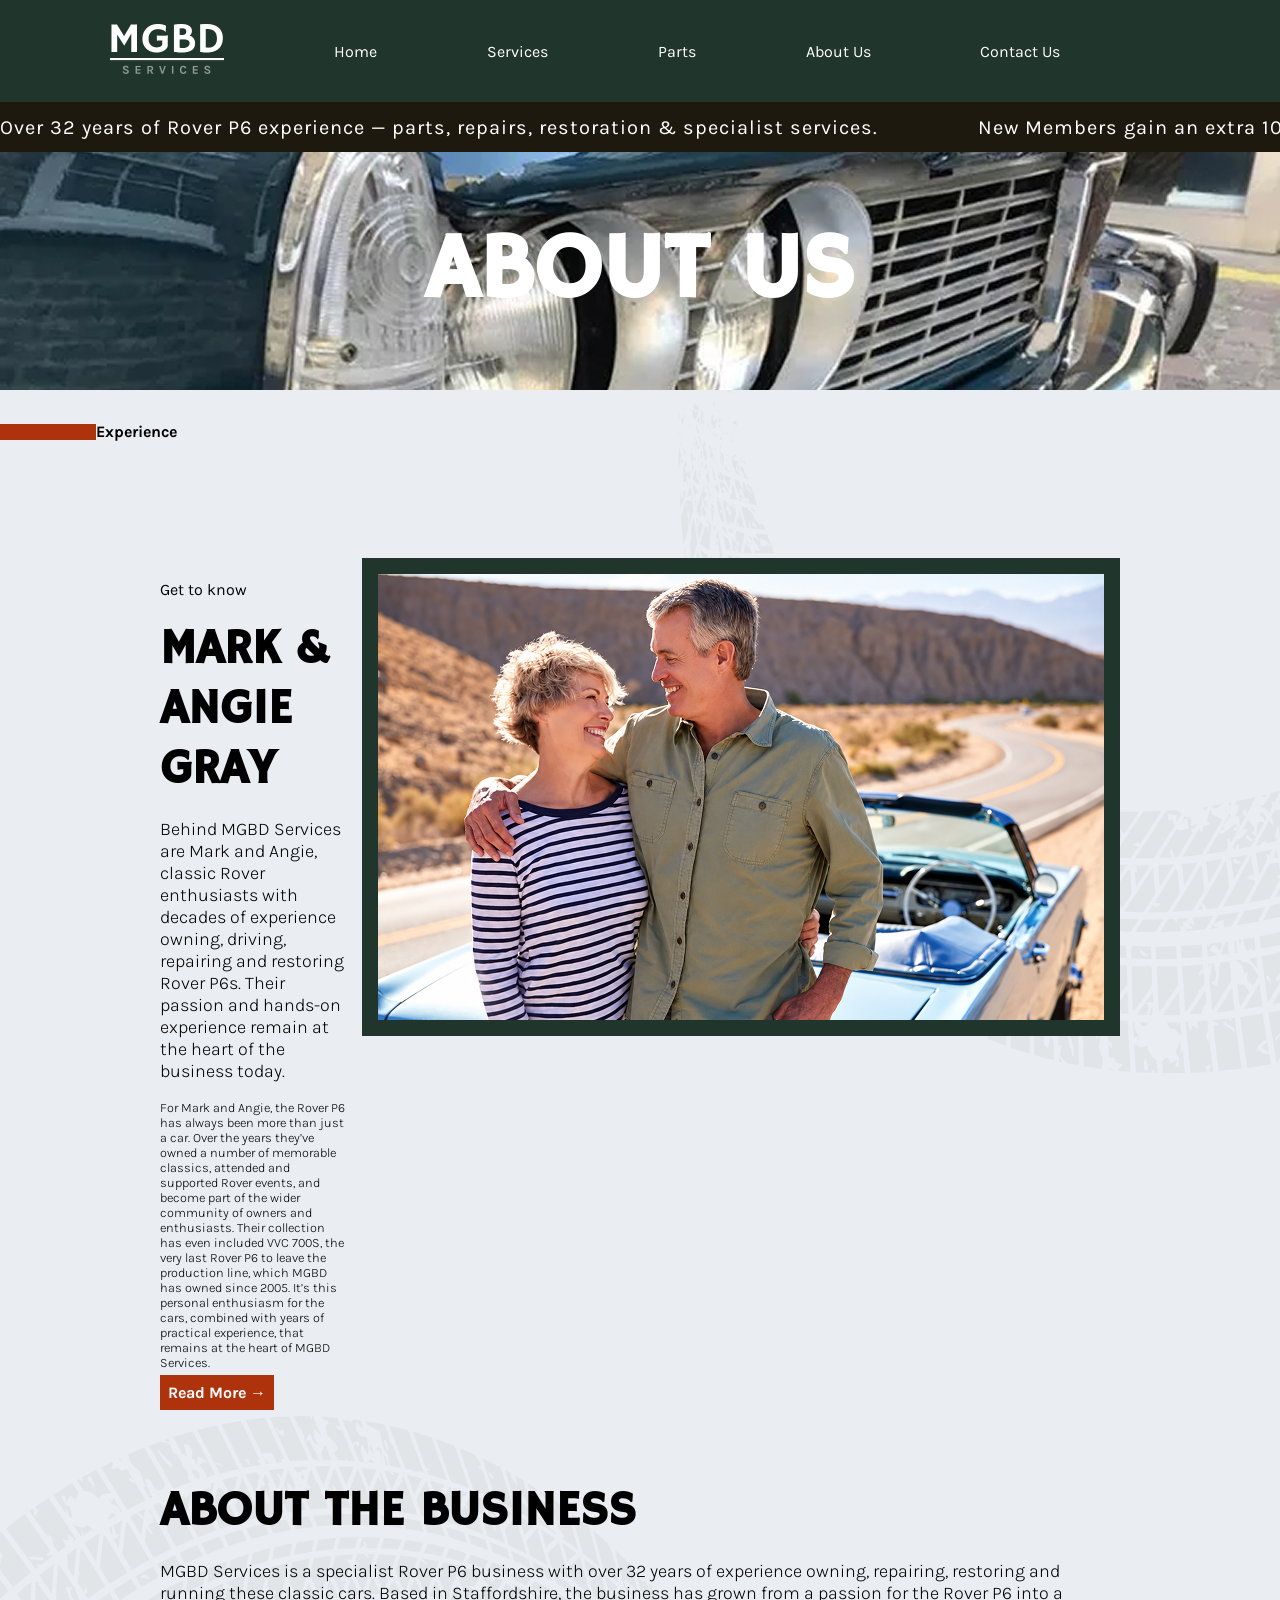
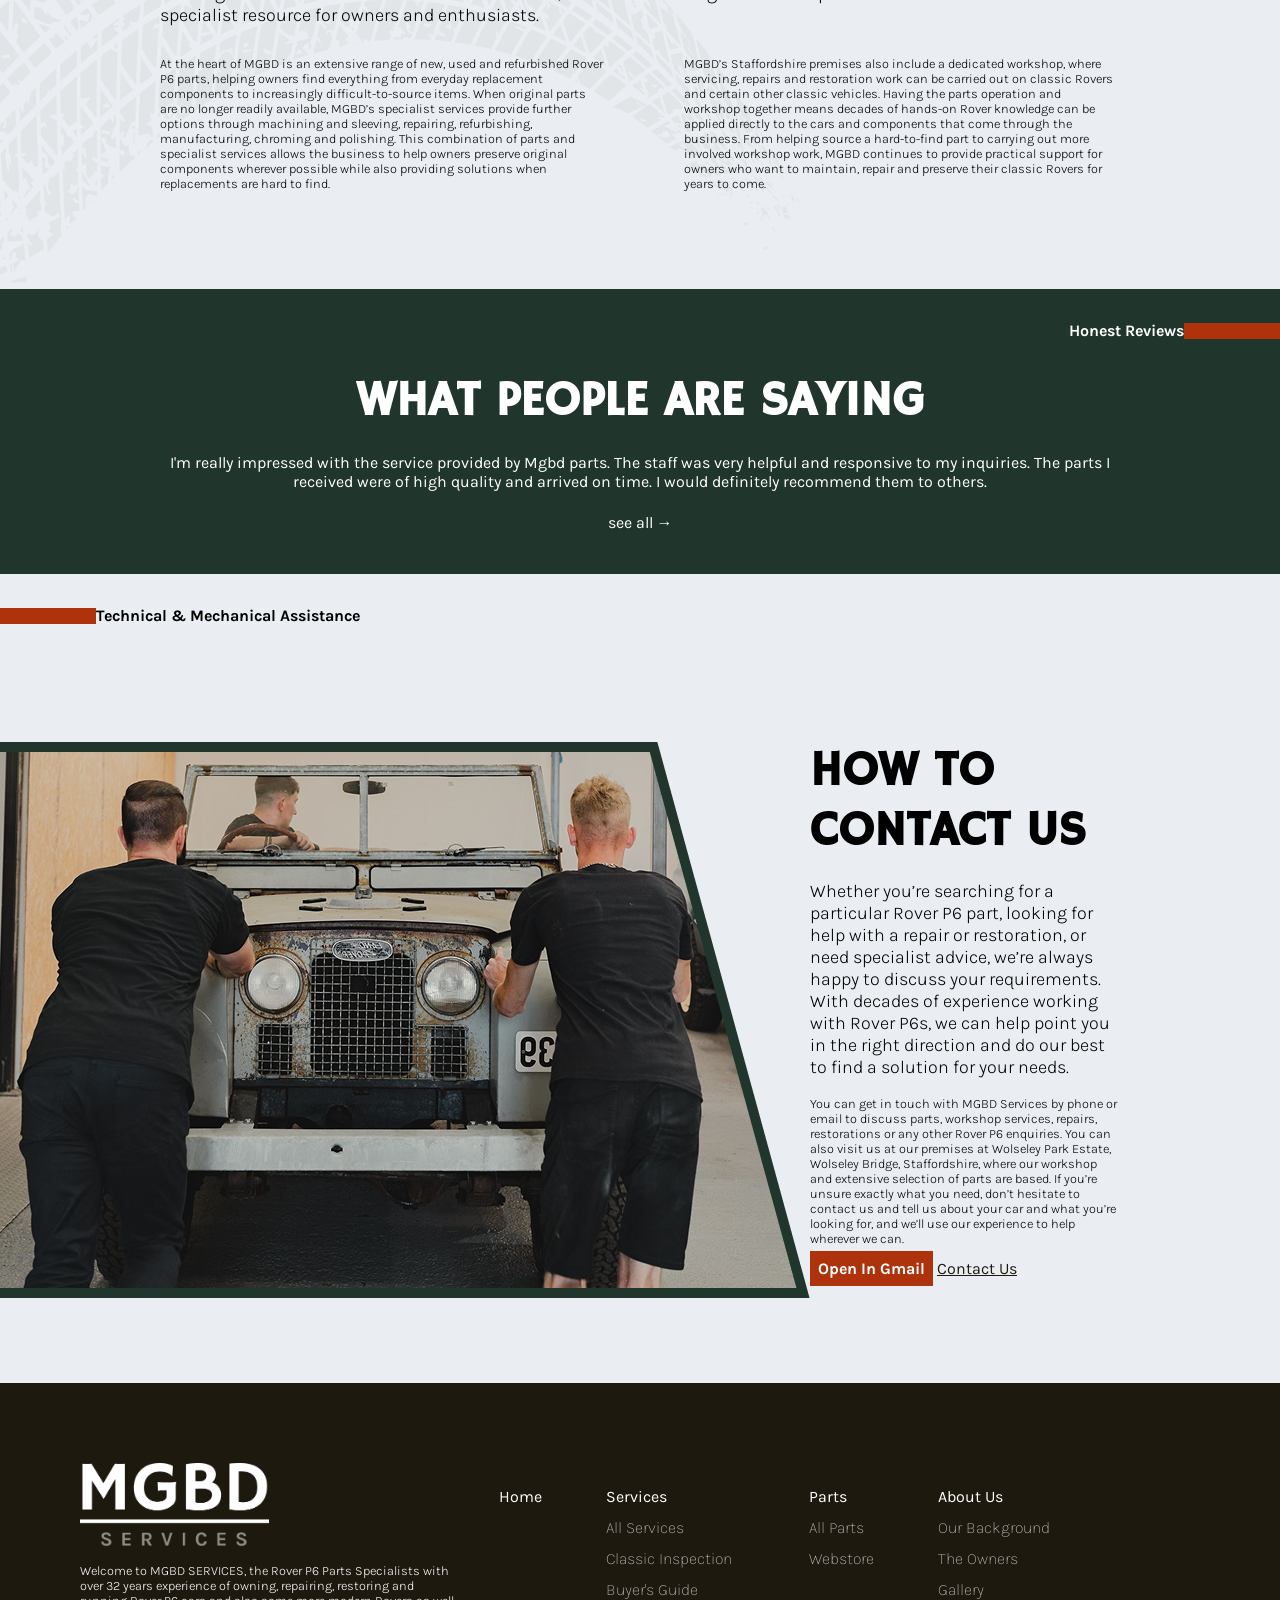
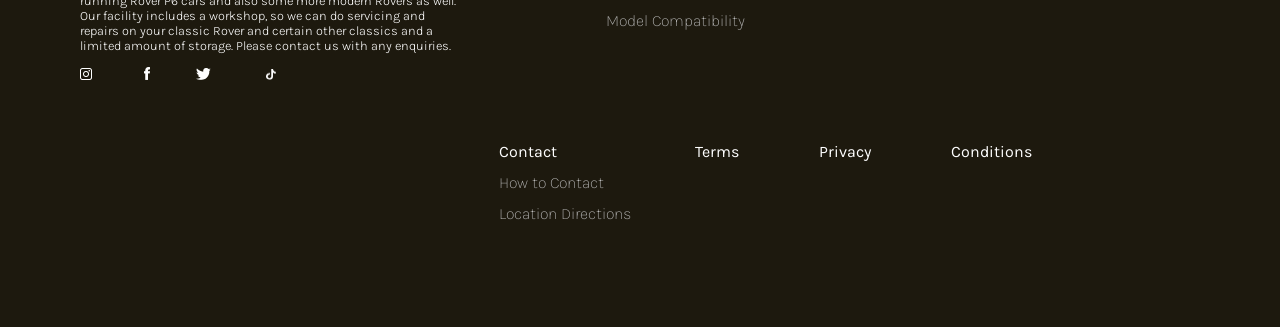
==== commit b6938d78: "Fixing problems / Reworking Responsive" ====
--- a/html/about.html
+++ b/html/about.html
@@ -9,13 +9,13 @@
 <body>
     <nav>
         <ul>
-            <a href="/index.html"><img src="/images/mgbd-logo.png" alt="mgbd header"></a>
-            <li><a href="index.html">Home</a></li>
+            <li><a href="/index.html"><img src="/images/mgbd-logo.png" alt="mgbd header"></a></li>
+            <li><a href="../index.html">Home</a></li>
             <li><a href="/html/service.html">Services</a></li>
             <li><a>Parts</a></li>
             <li><a href="/html/about.html">About Us</a></li>
             <li><a href="/html/contact.html">Contact Us</a></li>
-            <a href=""><img src="/images/toggle-menu.png" class="hamburger-menu" alt="hamburger menu"></a>
+            <li><a href=""><img src="/images/toggle-menu.png" class="hamburger-menu" alt="hamburger menu"></a></li>
         </ul>
         <div class="discountcontent">
             <div class="marquee">
--- a/css/style.css
+++ b/css/style.css
@@ -2,12 +2,14 @@
 /* FONTS */
 @import url("https://fonts.googleapis.com/css2?family=Hammersmith+One&family=Oswald:wght@200..700&display=swap");
 @import url("https://fonts.googleapis.com/css2?family=Hammersmith+One&family=Karla:ital,wght@0,200..800;1,200..800&family=Oswald:wght@200..700&display=swap");
-@media (max-width: 600px) {
-  /* MOBILE */
-  body {
-    padding: 0;
-    margin: 0;
-  }
+body {
+  margin: 0;
+  padding: 0;
+  background-color: #EAEEF2;
+}
+
+@media (min-width: 300px) and (max-width: 600px) {
+  /* —— MOBILE —— */
   h1 {
     font-size: 1.75rem;
     color: #ffffff;
@@ -36,13 +38,23 @@
     font-family: "Karla";
     font-weight: 200;
   }
-  p, li {
+  p {
     font-size: 0.6rem;
     font-family: "Karla";
     padding: 1rem 0;
+    line-height: 0.6rem;
+    margin: 0;
+    font-weight: 100;
+  }
+  p.italic {
+    font-style: italic;
+    padding: 1rem 0;
+    font-weight: 200;
+  }
+  li {
+    font-family: "Karla";
+    font-size: 0.6rem;
     line-height: 1rem;
-    margin: 0;
-    font-weight: 200;
   }
   /* NAVIGATION */
   nav ul {
@@ -159,6 +171,581 @@
   .mobile-hidden {
     display: none;
   }
+  a.filled-button {
+    background: #AE330C;
+    font-weight: 400;
+    color: #ffffff;
+    text-decoration: none;
+    text-transform: capitalize;
+    padding: 0.5rem;
+    margin: 0.5rem 0;
+    font-family: "Hammersmith One";
+    font-size: 0.6rem;
+  }
+  .filledbutton, .white {
+    color: #1D190E;
+    background: #ffffff;
+    padding: 0.5rem;
+    margin: 1rem 0;
+  }
+  .underlined-orange {
+    color: #AE330C;
+    text-transform: capitalize;
+    font-family: "Karla";
+  }
+  .underlined-greenbg {
+    font-size: 0.8rem;
+  }
+  .underlined-nav {
+    color: #1D190E;
+    font-family: "Karla";
+    text-transform: capitalize;
+  }
+  .workshop-images {
+    display: block;
+    justify-content: center;
+    align-items: center;
+    width: 25%;
+    height: auto;
+  }
+  .workshop-images .mainworkshop {
+    width: 30rem;
+    display: block;
+    justify-content: center;
+    padding: 2.5rem;
+  }
+  .workshop-images .stacked {
+    display: flex;
+    flex-direction: row;
+    gap: 1rem;
+    padding: 0 2.5rem;
+  }
+  #workshop {
+    display: flex;
+    flex-direction: column-reverse;
+  }
+  #workshop .workshop-text {
+    padding: 1.5rem 2.5rem;
+  }
+  .owners {
+    background-color: #20352C;
+    display: block;
+    justify-content: center;
+    align-items: center;
+    text-align: center;
+    color: #ffffff;
+    padding: 0 2rem;
+  }
+  .owners img {
+    width: 100%;
+    padding: 1rem 0;
+    content: url(../images/home/owners-rect-image.jpg);
+  }
+  .owners .owners-text {
+    padding: 0.5rem 0 2rem 0;
+  }
+  .ourservices {
+    display: block;
+    justify-content: center;
+    align-items: center;
+    padding: 2rem;
+    gap: 1rem;
+  }
+  .services-cards {
+    display: flex;
+    flex-wrap: nowrap;
+    overflow-x: auto;
+    overflow-y: hidden;
+    justify-content: flex-start;
+    align-items: flex-start;
+    width: 100%;
+    height: auto;
+    gap: 1rem;
+  }
+  .services-cards a {
+    color: #ffffff;
+    font-family: "Karla";
+    text-decoration: none;
+  }
+  .services-cards a:hover {
+    font-weight: bold;
+  }
+  .buyers-section, .services-section {
+    padding: 1rem 2rem;
+    display: block;
+    justify-content: center;
+    align-content: center;
+  }
+  .solo-card {
+    background-color: #20352C;
+    color: #ffffff;
+    padding: 1rem;
+    display: block;
+    justify-content: center;
+    flex: 0 0 auto;
+    width: 50%;
+    max-height: auto;
+  }
+  .solo-card img {
+    height: 10.3rem;
+    width: 16rem;
+    -o-object-fit: cover;
+       object-fit: cover;
+  }
+  .service-image {
+    width: 100%;
+    max-height: 32rem;
+    -o-object-fit: cover;
+       object-fit: cover;
+  }
+  /* SERVICES PAGE */
+  #header-services {
+    background-image: url("/images/services/servicesheader-hero.jpg");
+    height: 100%;
+    padding: 0;
+    margin: 0;
+    background-size: cover;
+  }
+  .customer-text {
+    padding: 0 2.5rem;
+  }
+  .small-cards {
+    width: 50%;
+    display: flex;
+    flex-direction: row;
+    gap: 1rem;
+    padding: 2rem 4.5rem;
+    margin: 0;
+  }
+  .small-cards a {
+    color: #ffffff;
+    font-family: "Karla";
+  }
+  .car-inspections {
+    background: #20352C;
+    color: #ffffff;
+    display: flex;
+    flex-direction: column;
+    justify-content: center;
+    align-items: center;
+    padding: 2rem 2.5rem;
+  }
+  .car-inspections img {
+    width: 100%;
+    height: 9.68rem;
+    -o-object-fit: cover;
+       object-fit: cover;
+    padding: 1rem 0;
+  }
+  .car-inspections .filled-button, .car-inspections .white {
+    background-color: #ffffff;
+    color: #1D190E;
+    margin: 2rem 0;
+  }
+  .category-services {
+    padding: 0 2.5rem;
+  }
+  .sort-buttons {
+    display: flex;
+    gap: 1rem;
+    justify-content: start;
+  }
+  .sort-buttons .filter, .sort-buttons .sort-by {
+    border: 2px solid #AE330C;
+    list-style-type: none;
+  }
+  .sort-buttons ul.filter, .sort-buttons ul.sort-by {
+    padding: 0 1rem;
+    font-family: "Hammersmith One";
+    text-transform: uppercase;
+    font-weight: bold;
+  }
+  .category-servicecards {
+    display: block;
+  }
+  .category-solo-card {
+    gap: 1rem;
+    width: 100%;
+    max-height: 342px;
+  }
+  .category-solo-card:hover {
+    padding: 0.5rem;
+  }
+  .category-solo-card img {
+    display: block;
+    width: 100%;
+    height: 250px;
+    -o-object-fit: cover;
+       object-fit: cover;
+  }
+  .category-solo-card .polishing {
+    -o-object-fit: cover;
+       object-fit: cover;
+  }
+  .category-solocard-text {
+    background-color: #20352C;
+    color: #ffffff;
+    margin: 0;
+    padding: 1rem;
+    gap: 1rem;
+    display: block;
+    text-transform: capitalize;
+  }
+  .category-solocard-image {
+    max-height: 270px;
+    width: auto;
+    -o-object-fit: cover;
+       object-fit: cover;
+  }
+  .top-row, .bottom-row {
+    display: grid;
+    padding: 0.5rem 0;
+    gap: 1rem;
+  }
+  /* ABOUT */
+  #header-about {
+    background-image: url("/images/about/about-header.jpg");
+    background-size: cover;
+  }
+  .owner-header {
+    display: flex;
+    flex-direction: column;
+    justify-content: center;
+    align-items: center;
+  }
+  .owners-about, .business-text {
+    padding: 1rem 2.5rem;
+  }
+  .about-owners-image img {
+    width: 75%;
+    height: auto;
+    padding: 1.5rem 2.5rem 0 2.5rem;
+  }
+  .quotes {
+    background: #20352C;
+    color: #ffffff;
+    padding: 3rem 2.5rem;
+    margin: 2rem 0;
+  }
+  .how-contact {
+    display: flex;
+    flex-direction: column;
+    padding: 3rem 2.5rem;
+  }
+  .how-contact img {
+    width: 50%;
+  }
+  /* CONTACT */
+  #header-contact {
+    background-image: url("/images/contact/contact-header.jpg");
+    height: 100%;
+    padding: 0;
+    margin: 0;
+    background-size: cover;
+  }
+  .draft-email {
+    font-family: "Karla";
+  }
+  .draft-email .inquiries {
+    padding: 1rem 2.5rem;
+    margin: 0 auto;
+  }
+  .note-dropper h4 {
+    font-style: italic;
+  }
+  .note-dropper {
+    border: #20352C 1rem;
+    border-top: 2px solid #20352C;
+    border-bottom: 2px solid #20352C;
+    display: block;
+  }
+  .note-dropper summary {
+    padding: 0.9rem 0;
+    font-weight: bold;
+    font-style: italic;
+  }
+  .note-dropper ul {
+    padding: 0 1.2rem 0.9rem 1.7rem;
+  }
+  .note-dropper li {
+    margin-bottom: 0.8rem;
+  }
+  .field {
+    display: flex;
+    flex-direction: column;
+    margin: 0 0 1.2rem 0;
+  }
+  .field label {
+    margin: 1rem 0;
+  }
+  .field input {
+    height: 2.5rem;
+    border: 2px solid #20352C;
+  }
+  .message-text {
+    width: 92%;
+    height: 10.625rem;
+    padding: 1rem;
+    border: 2px solid #20352C;
+  }
+  .enter-name {
+    display: flex;
+    justify-content: center;
+    gap: 2.5rem;
+  }
+  .enter-name .field {
+    width: 50%;
+  }
+  .agreement-terms {
+    display: flex;
+    align-items: center;
+    gap: 0.5rem;
+    margin: 0 0 1.56rem 0;
+  }
+  input:focus, textarea:focus {
+    border-color: #AE330C;
+    box-shadow: #1D190E;
+  }
+  .faq {
+    padding: 1rem 2.5rem;
+    background-color: #20352C;
+    color: #ffffff;
+    font-family: "Karla";
+  }
+  .faq .faq-questions {
+    padding: 2rem 1rem;
+    border-bottom: 2px solid #ffffff;
+  }
+  .faq .bottom {
+    border-bottom: none;
+  }
+  .faq details summary {
+    list-style: none;
+    position: relative;
+    padding-right: 2rem;
+  }
+  .faq details summary::-webkit-details-marker {
+    display: none;
+  }
+  .faq details summary::after {
+    content: "+";
+    position: absolute;
+    right: 0;
+    top: 0;
+  }
+  .faq details[open] summary::after {
+    content: "-";
+  }
+  .location {
+    display: flex;
+    flex-direction: column-reverse;
+    padding: 2rem 2.5rem;
+    gap: 2rem;
+  }
+  .location img {
+    width: 100%;
+    height: auto;
+    -o-object-fit: contain;
+       object-fit: contain;
+  }
+}
+@media (min-width: 601px) and (max-width: 900px) {
+  /* —— TABLET —— */
+  h1 {
+    font-size: 3rem;
+    color: #ffffff;
+    text-transform: uppercase;
+    font-family: "Hammersmith One";
+    display: flex;
+    justify-content: center;
+    padding: 5rem;
+    margin: 0;
+  }
+  h2 {
+    font-size: 2rem;
+    text-transform: uppercase;
+    font-family: "Hammersmith One";
+    font-weight: 600;
+  }
+  h3 {
+    font-size: 1rem;
+    font-family: "Karla";
+    margin: 0;
+    font-weight: 400;
+    line-height: 1rem;
+  }
+  h4 {
+    font-size: 0.8rem;
+    font-family: "Karla";
+    font-weight: 200;
+  }
+  p {
+    font-size: 0.8rem;
+    font-family: "Karla";
+    padding: 1rem 0;
+    line-height: 1rem;
+    margin: 1rem 0;
+    font-weight: 200;
+  }
+  p.italic {
+    font-style: italic;
+    padding: 0;
+    font-weight: 200;
+  }
+  li {
+    font-family: "Karla";
+    font-size: 0.8rem;
+    line-height: 1.25rem;
+  }
+  /* NAVIGATION */
+  nav ul {
+    background-color: #20352C;
+    display: flex;
+    align-items: center;
+    justify-content: space-between;
+    color: #ffffff;
+    padding: 1rem 2rem;
+    margin: 0;
+  }
+  nav ul li {
+    display: flex;
+    flex-direction: row;
+    padding: 0 1rem;
+  }
+  nav ul li a {
+    color: #ffffff;
+    text-decoration: none;
+  }
+  nav ul li a:hover {
+    font-weight: bold;
+  }
+  nav ul img {
+    width: 5rem;
+    height: auto;
+  }
+  nav ul .hamburger-menu {
+    display: none;
+  }
+  .discountcontent {
+    width: 100%;
+    overflow: hidden;
+    background-color: #1D190E;
+    color: #ffffff;
+    height: 2rem;
+    display: flex;
+    align-items: center;
+    font-family: "Karla";
+    position: relative;
+  }
+  .marquee {
+    display: flex;
+    white-space: nowrap;
+    animation: scroll-loop 20s linear infinite;
+  }
+  .marquee span {
+    display: inline-block;
+    font-size: 25%;
+    gap: 1rem;
+  }
+  /* FOOTER */
+  .footer {
+    background-color: #1D190E;
+    color: #ffffff;
+    display: flex;
+    flex-direction: column;
+    justify-content: center;
+    align-items: center;
+    padding: 2.5rem;
+    text-align: center;
+  }
+  .footer .footer-left, .footer .footer-right {
+    display: block;
+    width: 16rem;
+    height: auto;
+    align-items: center;
+    text-align: center;
+  }
+  .footer ul {
+    display: flex;
+    flex-direction: column;
+    align-items: center;
+    justify-content: center;
+    list-style-type: none;
+    color: #ffffff;
+    padding: 1.5rem 0;
+    margin: 0;
+    gap: 0.75rem;
+    text-align: center;
+  }
+  .footer ul.termsconditions {
+    display: block;
+    gap: 5rem;
+  }
+  .footer .minipage {
+    color: #BDBDBD;
+    font-weight: 100;
+  }
+  .footer a {
+    color: #ffffff;
+    text-decoration: none;
+  }
+  .footer a:hover {
+    text-decoration: underline;
+  }
+  .footer img {
+    width: 50%;
+  }
+  .social-media {
+    display: flex;
+    justify-content: space-between;
+    align-content: center;
+    gap: 2.5rem;
+    padding: 1rem 0;
+    width: 100%;
+  }
+  @keyframes scroll-loop {
+    0% {
+      transform: translateX(0);
+    }
+    100% {
+      transform: translateX(-50%);
+    }
+  }
+  /* HOME */
+  #header {
+    display: flex;
+    justify-content: center;
+    background-image: url("../../images/home/mgbd-header.jpg");
+    background-size: cover;
+    height: 100%;
+    width: auto;
+  }
+  .divider-tag {
+    font-weight: bold;
+    text-transform: capitalize;
+    padding: 1rem 0;
+    margin: 0;
+    display: flex;
+    align-items: center;
+  }
+  .divider-tag::before {
+    content: "";
+    width: 6rem;
+    height: 1rem;
+    background: #AE330C;
+  }
+  .divider-tag.right {
+    justify-content: end;
+  }
+  .divider-tag.right::before {
+    display: none;
+  }
+  .divider-tag.right::after {
+    content: "";
+    width: 6rem;
+    height: 1rem;
+    background: #AE330C;
+  }
   .filled-button {
     background: #AE330C;
     font-weight: 400;
@@ -196,20 +783,24 @@
     height: auto;
   }
   .workshop-images .mainworkshop {
-    width: 30rem;
-    display: block;
+    width: 350%;
+    display: flex;
     justify-content: center;
     padding: 2.5rem;
   }
   .workshop-images .stacked {
     display: flex;
     flex-direction: row;
-    gap: 1rem;
+    gap: 2rem;
     padding: 0 2.5rem;
   }
+  .workshop-images .stacked img {
+    width: 100%;
+  }
   #workshop {
     display: flex;
     flex-direction: column-reverse;
+    align-content: center;
   }
   #workshop .workshop-text {
     padding: 1.5rem 2.5rem;
@@ -226,6 +817,7 @@
   .owners img {
     width: 100%;
     padding: 1rem 0;
+    content: url(../images/home/owners-rect-image.jpg);
   }
   .owners .owners-text {
     padding: 0.5rem 0 2rem 0;
@@ -269,17 +861,17 @@
     display: block;
     justify-content: center;
     flex: 0 0 auto;
-    width: 50%;
+    width: 35%;
     max-height: auto;
   }
   .solo-card img {
-    height: 10.3rem;
-    width: 16rem;
+    height: 18.3rem;
+    width: 14rem;
     -o-object-fit: cover;
        object-fit: cover;
   }
   .service-image {
-    width: 100%;
+    width: 75%;
     max-height: 32rem;
     -o-object-fit: cover;
        object-fit: cover;
@@ -296,7 +888,8 @@
     padding: 0 2.5rem;
   }
   .small-cards {
-    width: 50%;
+    width: 100%;
+    height: 50%;
     display: flex;
     flex-direction: row;
     gap: 1rem;
@@ -306,6 +899,10 @@
   .small-cards a {
     color: #ffffff;
     font-family: "Karla";
+  }
+  .small-cards .service-image {
+    width: 100%;
+    max-height: 6.25rem;
   }
   .car-inspections {
     background: #20352C;
@@ -415,11 +1012,13 @@
   }
   .how-contact {
     display: flex;
-    flex-direction: column;
-    padding: 3rem 2.5rem;
+    flex-direction: column-reverse;
+    padding: 1rem 2.5rem 2rem 2.5rem;
   }
   .how-contact img {
-    width: 50%;
+    width: auto;
+    height: 100%;
+    padding: 1rem 0;
   }
   /* CONTACT */
   #header-contact {
@@ -535,11 +1134,9 @@
        object-fit: contain;
   }
 }
-@media (min-width: 1440px) {
-  /* —— DESKTOP —— */
+@media (min-width: 901px) and (max-width: 1440px) {
+  /* —— LAPTOP —— */
   body {
-    padding: 0;
-    margin: 0;
     background-color: #EAEEF2;
   }
   h1 {
@@ -615,6 +1212,9 @@
   nav img {
     height: 50px;
     width: auto;
+  }
+  .hamburger-menu {
+    display: none;
   }
   .discountcontent {
     width: 100%;
@@ -660,6 +1260,9 @@
     width: 38.75rem;
     height: auto;
   }
+  .footer .footer-left img {
+    width: 50%;
+  }
   .footer .footer-right {
     display: flex;
     flex-wrap: wrap;
@@ -770,21 +1373,35 @@
     gap: 1rem;
     justify-content: center;
     align-items: center;
-  }
-  .owners .owners-image img {
+    background-color: #20352C;
+    height: 22.5rem;
+    margin: 5rem 0;
+  }
+  .owners img {
     width: 100%;
     height: auto;
-    display: block;
-    -o-object-fit: cover;
-       object-fit: cover;
+    border: #20352C 0.5rem solid;
+    clip-path: polygon(0 0, 82% 0, 82% 0, 82% 0, 100% 100%, 0 100%);
+  }
+  .owners #text-overlay {
+    display: block;
+  }
+  .owners .image-text {
+    background-color: #ffffff;
+    position: relative;
+    padding: 0.2rem 2rem;
+    margin: 0 0.5rem;
+    bottom: 5.5rem;
+    opacity: 75%;
+    clip-path: polygon(0 0, 98% 0, 98% 0, 98% 0, 100% 100%, 0 100%);
+  }
+  .owners .image-text.italic {
+    text-align: right;
+    font-style: italic;
   }
   .owners .owners-text {
-    background-color: #20352C;
     color: #ffffff;
     padding: 3rem 0.75rem;
-  }
-  .owners .image-text {
-    display: none;
   }
   /* SERVICES */
   .ourservices {
@@ -1086,4 +1703,574 @@
     display: flex;
     padding: 5.3125rem 10rem;
   }
+}
+@media (min-width: 1440px) {
+  /* —— DESKTOP —— */
+  body {
+    background-color: #EAEEF2;
+  }
+  h1 {
+    font-family: "Hammersmith One";
+    font-size: 5.75rem;
+    text-transform: uppercase;
+    color: #ffffff;
+    text-shadow: #1D190E 2.5rem;
+  }
+  h2 {
+    font-family: "Hammersmith One";
+    font-size: 3rem;
+    text-transform: uppercase;
+    padding: 0;
+    margin: 0;
+  }
+  h3 {
+    font-family: "Karla";
+    font-size: 1.125rem;
+    font-weight: 300;
+  }
+  h4 {
+    font-family: "Karla";
+    font-size: 1rem;
+    font-weight: 400;
+  }
+  p {
+    font-family: "Karla";
+    font-size: 0.8rem;
+    font-weight: 300;
+  }
+  li {
+    font-family: "Karla";
+    font-size: 0.8rem;
+  }
+  a {
+    font-family: "Karla";
+    font-size: 1rem;
+  }
+  a:hover {
+    font-weight: bold;
+    font-size-adjust: 1rem;
+  }
+  a:visited {
+    text-decoration: none;
+  }
+  nav a li {
+    font-weight: 100;
+  }
+  .underlined-nav {
+    color: #1D190E;
+    text-transform: capitalize;
+  }
+  .underlined-greenbg {
+    color: #ffffff;
+    text-transform: capitalize;
+  }
+  /* NAVIGATION */
+  nav ul {
+    background-color: #20352C;
+    display: flex;
+    align-items: center;
+    justify-content: space-evenly;
+    list-style-type: none;
+    color: #ffffff;
+    padding: 1.5rem 0;
+    margin: 0;
+  }
+  nav a {
+    text-decoration: none;
+    color: #ffffff;
+  }
+  nav img {
+    height: 50px;
+    width: auto;
+  }
+  .hamburger-menu {
+    display: none;
+  }
+  .discountcontent {
+    width: 100%;
+    overflow: hidden;
+    background-color: #1D190E;
+    color: #ffffff;
+    height: 50px;
+    display: flex;
+    align-items: center;
+    font-family: "Karla";
+    position: relative;
+  }
+  .marquee {
+    display: flex;
+    white-space: nowrap;
+    animation: scroll-loop 30s linear infinite;
+  }
+  .marquee span {
+    display: inline-block;
+    padding-right: 100px;
+    font-size: 20px;
+    letter-spacing: 1px;
+  }
+  @keyframes scroll-loop {
+    0% {
+      transform: translateX(0%);
+    }
+    100% {
+      transform: translateX(-50%);
+    }
+  }
+  /* FOOTER */
+  .footer {
+    background-color: #1D190E;
+    color: #ffffff;
+    display: flex;
+    justify-content: space-between;
+    padding: 5rem;
+    gap: 2.5rem;
+  }
+  .footer .footer-left {
+    display: block;
+    width: 38.75rem;
+    height: auto;
+  }
+  .footer .footer-left img {
+    width: 50%;
+  }
+  .footer .footer-right {
+    display: flex;
+    flex-wrap: wrap;
+    align-items: flex-start;
+    gap: 4rem;
+  }
+  .footer ul {
+    display: flex;
+    flex-direction: column;
+    align-items: flex-start;
+    justify-content: center;
+    list-style-type: none;
+    color: #ffffff;
+    padding: 1.5rem 0;
+    margin: 0;
+    gap: 0.75rem;
+  }
+  .footer ul.termsconditions {
+    display: flex;
+    flex-direction: row;
+    gap: 5rem;
+  }
+  .footer .minipage {
+    color: #BDBDBD;
+    font-weight: 100;
+  }
+  .footer a {
+    color: #ffffff;
+    text-decoration: none;
+  }
+  .footer a:hover {
+    text-decoration: underline;
+  }
+  .social-media {
+    display: flex;
+    align-items: flex-end;
+    gap: 2.5rem;
+  }
+  /* HOME */
+  /* HERO */
+  #header {
+    display: flex;
+    justify-content: center;
+    background-image: url("../../images/home/mgbd-header.jpg");
+    background-size: cover;
+    height: 100%;
+  }
+  .divider-tag {
+    font-weight: bold;
+    text-transform: capitalize;
+    padding: 2rem 0;
+    margin: 0;
+    display: flex;
+    align-items: center;
+  }
+  .divider-tag::before {
+    content: "";
+    width: 6rem;
+    height: 1rem;
+    background: #AE330C;
+  }
+  .divider-tag.right {
+    justify-content: end;
+  }
+  .divider-tag.right::before {
+    display: none;
+  }
+  .divider-tag.right::after {
+    content: "";
+    width: 6rem;
+    height: 1rem;
+    background: #AE330C;
+  }
+  .filled-button {
+    background: #AE330C;
+    font-weight: 700;
+    color: #ffffff;
+    text-decoration: none;
+    text-transform: capitalize;
+    padding: 0.5rem;
+  }
+  .filledbutton, .white {
+    color: #1D190E;
+    background: #ffffff;
+  }
+  .underlined-orange {
+    color: #AE330C;
+    text-transform: capitalize;
+  }
+  /* WORKSHOP */
+  #workshop {
+    padding: 5.3125rem 10rem;
+    display: flex;
+    gap: 1rem;
+    justify-content: center;
+    align-content: center;
+  }
+  .workshop-text {
+    display: block;
+  }
+  .workshop-images {
+    display: block;
+    justify-content: end;
+  }
+  /* OWNERS */
+  .owners {
+    display: flex;
+    gap: 1rem;
+    justify-content: center;
+    align-items: center;
+    background-color: #20352C;
+    height: 22.5rem;
+    margin: 5rem 0;
+  }
+  .owners img {
+    width: 100%;
+    height: auto;
+    border: #20352C 0.5rem solid;
+    clip-path: polygon(0 0, 82% 0, 82% 0, 82% 0, 100% 100%, 0 100%);
+  }
+  .owners #text-overlay {
+    display: block;
+  }
+  .owners .image-text {
+    background-color: #ffffff;
+    position: relative;
+    padding: 0.2rem 2rem;
+    margin: 0 0.5rem;
+    bottom: 5.5rem;
+    opacity: 75%;
+    clip-path: polygon(0 0, 98% 0, 98% 0, 98% 0, 100% 100%, 0 100%);
+  }
+  .owners .image-text.italic {
+    text-align: right;
+    font-style: italic;
+  }
+  .owners .owners-text {
+    color: #ffffff;
+    padding: 3rem 0.75rem;
+  }
+  /* SERVICES */
+  .ourservices {
+    display: flex;
+    justify-content: center;
+    align-items: center;
+  }
+  .services-full {
+    background-image: url(/images/background-vector-tires.png);
+    background-position: center;
+    background-size: cover;
+  }
+  .services-cards {
+    display: flex;
+    flex-wrap: nowrap;
+    overflow-x: auto;
+    overflow-y: hidden;
+    width: 100%;
+    justify-content: center;
+    gap: 3rem;
+  }
+  .buyers-section, .services-section {
+    padding: 5.3125rem 10rem;
+    display: block;
+    justify-content: center;
+    align-content: center;
+  }
+  .solo-card {
+    background-color: #20352C;
+    color: #ffffff;
+    padding: 1rem;
+    display: block;
+    justify-content: center;
+    flex: 0 0 auto;
+    width: 250px;
+    max-height: 325px;
+  }
+  .service-image {
+    width: 100%;
+    max-height: 193px;
+    -o-object-fit: cover;
+       object-fit: cover;
+  }
+  /* SERVICES PAGE */
+  #header-services {
+    background-image: url(/images/services/service-header.jpg);
+    display: flex;
+    justify-content: center;
+    background-size: cover;
+    height: 100%;
+  }
+  #customer-favorites {
+    padding: 5.3125rem 10rem;
+    display: flex;
+    gap: 1rem;
+    justify-content: center;
+    align-content: center;
+  }
+  .customer-text {
+    display: block;
+  }
+  .small-cards {
+    display: flex;
+    flex-direction: row;
+    justify-content: center;
+    gap: 1rem;
+  }
+  .car-inspections {
+    display: flex;
+    justify-content: center;
+    align-items: center;
+    height: 36rem;
+    width: auto;
+  }
+  .car-inspections img {
+    width: 50%;
+  }
+  .carinspection-text {
+    display: block;
+    max-height: 575px;
+    width: auto;
+    background-color: #20352C;
+    color: #ffffff;
+    padding: 2rem 5rem;
+  }
+  .category-services {
+    padding: 5.3125rem 10rem;
+  }
+  .sort-buttons {
+    display: flex;
+    gap: 1rem;
+    justify-content: end;
+  }
+  .sort-buttons .filter, .sort-buttons .sort-by {
+    border: 2px solid #AE330C;
+    list-style-type: none;
+  }
+  .sort-buttons ul.filter, .sort-buttons ul.sort-by {
+    padding: 0.5rem 1rem;
+    font-family: "Hammersmith One";
+    text-transform: uppercase;
+    font-weight: bold;
+  }
+  .category-servicecards {
+    display: block;
+  }
+  .category-solo-card {
+    gap: 1rem;
+    width: 100%;
+    max-height: 342px;
+  }
+  .category-solo-card img {
+    display: block;
+    width: 100%;
+    height: 250px;
+    -o-object-fit: cover;
+       object-fit: cover;
+  }
+  .category-solocard-text {
+    background-color: #20352C;
+    color: #ffffff;
+    margin: 0;
+    padding: 1rem;
+    gap: 1rem;
+    display: block;
+    text-transform: capitalize;
+  }
+  .category-solocard-image {
+    max-height: 270px;
+    width: auto;
+  }
+  .top-row, .bottom-row {
+    display: flex;
+    flex-direction: row;
+    padding: 2rem 0;
+    gap: 1rem;
+  }
+  /* ABOUT */
+  #header-about {
+    background-image: url(/images/about/about-header.jpg);
+    display: flex;
+    justify-content: center;
+    background-size: cover;
+    height: 100%;
+  }
+  .owner-header {
+    background-image: url(/images/background-vector-tires.png);
+    background-position: center;
+    background-size: cover;
+  }
+  .owners-about {
+    padding: 5.3125rem 10rem;
+    padding-bottom: 2.5rem;
+    display: flex;
+    gap: 1rem;
+    justify-content: center;
+    align-content: center;
+  }
+  .aboutthe-owners-text {
+    display: block;
+  }
+  .about-owners-image {
+    max-height: 50%;
+    width: auto;
+    padding: 0;
+    margin: 0;
+  }
+  .business-text {
+    padding: 5.3125rem 10rem;
+    padding-top: 2.5rem;
+  }
+  .split-paragraph {
+    display: flex;
+    gap: 5rem;
+  }
+  .quotes-background {
+    background-color: #20352C;
+    color: #ffffff;
+  }
+  .quotes {
+    padding: 0 10rem 2.6563rem 10rem;
+    color: #ffffff;
+    display: block;
+    justify-content: center;
+    align-items: center;
+    text-align: center;
+  }
+  .how-contact {
+    padding: 5.3125rem 10rem 5.3125rem 0rem;
+    display: flex;
+    justify-content: center;
+  }
+  .contact-business-image {
+    max-height: 50%;
+    width: auto;
+  }
+  /* CONTACT PAGE */
+  #header-contact {
+    background-image: url(/images/contact/contact-header.jpg);
+    display: flex;
+    justify-content: center;
+    background-size: cover;
+    height: 100%;
+  }
+  .draft-email {
+    font-family: "Karla";
+  }
+  .draft-email .inquiries {
+    padding: 5.3125rem 10rem;
+    margin: 0 auto;
+  }
+  .note-dropper h4 {
+    font-style: italic;
+  }
+  .note-dropper {
+    border: #20352C 1rem;
+    border-top: 2px solid #20352C;
+    border-bottom: 2px solid #20352C;
+    display: block;
+  }
+  .note-dropper summary {
+    padding: 0.9rem 0;
+    font-weight: bold;
+    font-style: italic;
+  }
+  .note-dropper ul {
+    padding: 0 1.2rem 0.9rem 1.7rem;
+  }
+  .note-dropper li {
+    margin-bottom: 0.8rem;
+  }
+  .field {
+    display: flex;
+    flex-direction: column;
+    margin: 0 0 1.2rem 0;
+  }
+  .field label {
+    margin: 1rem 0;
+  }
+  .field input {
+    height: 2.5rem;
+    border: 2px solid #20352C;
+  }
+  .message-text {
+    width: 100%;
+    height: 10.625rem;
+    padding: 1rem;
+    border: 2px solid #20352C;
+  }
+  .enter-name {
+    display: flex;
+    justify-content: center;
+    gap: 2.5rem;
+  }
+  .enter-name .field {
+    width: 50%;
+  }
+  .agreement-terms {
+    display: flex;
+    align-items: center;
+    gap: 0.5rem;
+    margin: 0 0 1.56rem 0;
+  }
+  input:focus, textarea:focus {
+    border-color: #AE330C;
+    box-shadow: #1D190E;
+  }
+  .faq {
+    padding: 5.3125rem 10rem;
+    background-color: #20352C;
+    color: #ffffff;
+    font-family: "Karla";
+  }
+  .faq .faq-questions {
+    padding: 2rem 1rem;
+    border-bottom: 2px solid #ffffff;
+  }
+  .faq .bottom {
+    border-bottom: none;
+  }
+  .faq details summary {
+    list-style: none;
+    position: relative;
+    padding-right: 2rem;
+  }
+  .faq details summary::-webkit-details-marker {
+    display: none;
+  }
+  .faq details summary::after {
+    content: "+";
+    position: absolute;
+    right: 0;
+    top: 0;
+  }
+  .faq details[open] summary::after {
+    content: "-";
+  }
+  .location {
+    display: flex;
+    padding: 5.3125rem 10rem;
+  }
 }/*# sourceMappingURL=style.css.map */
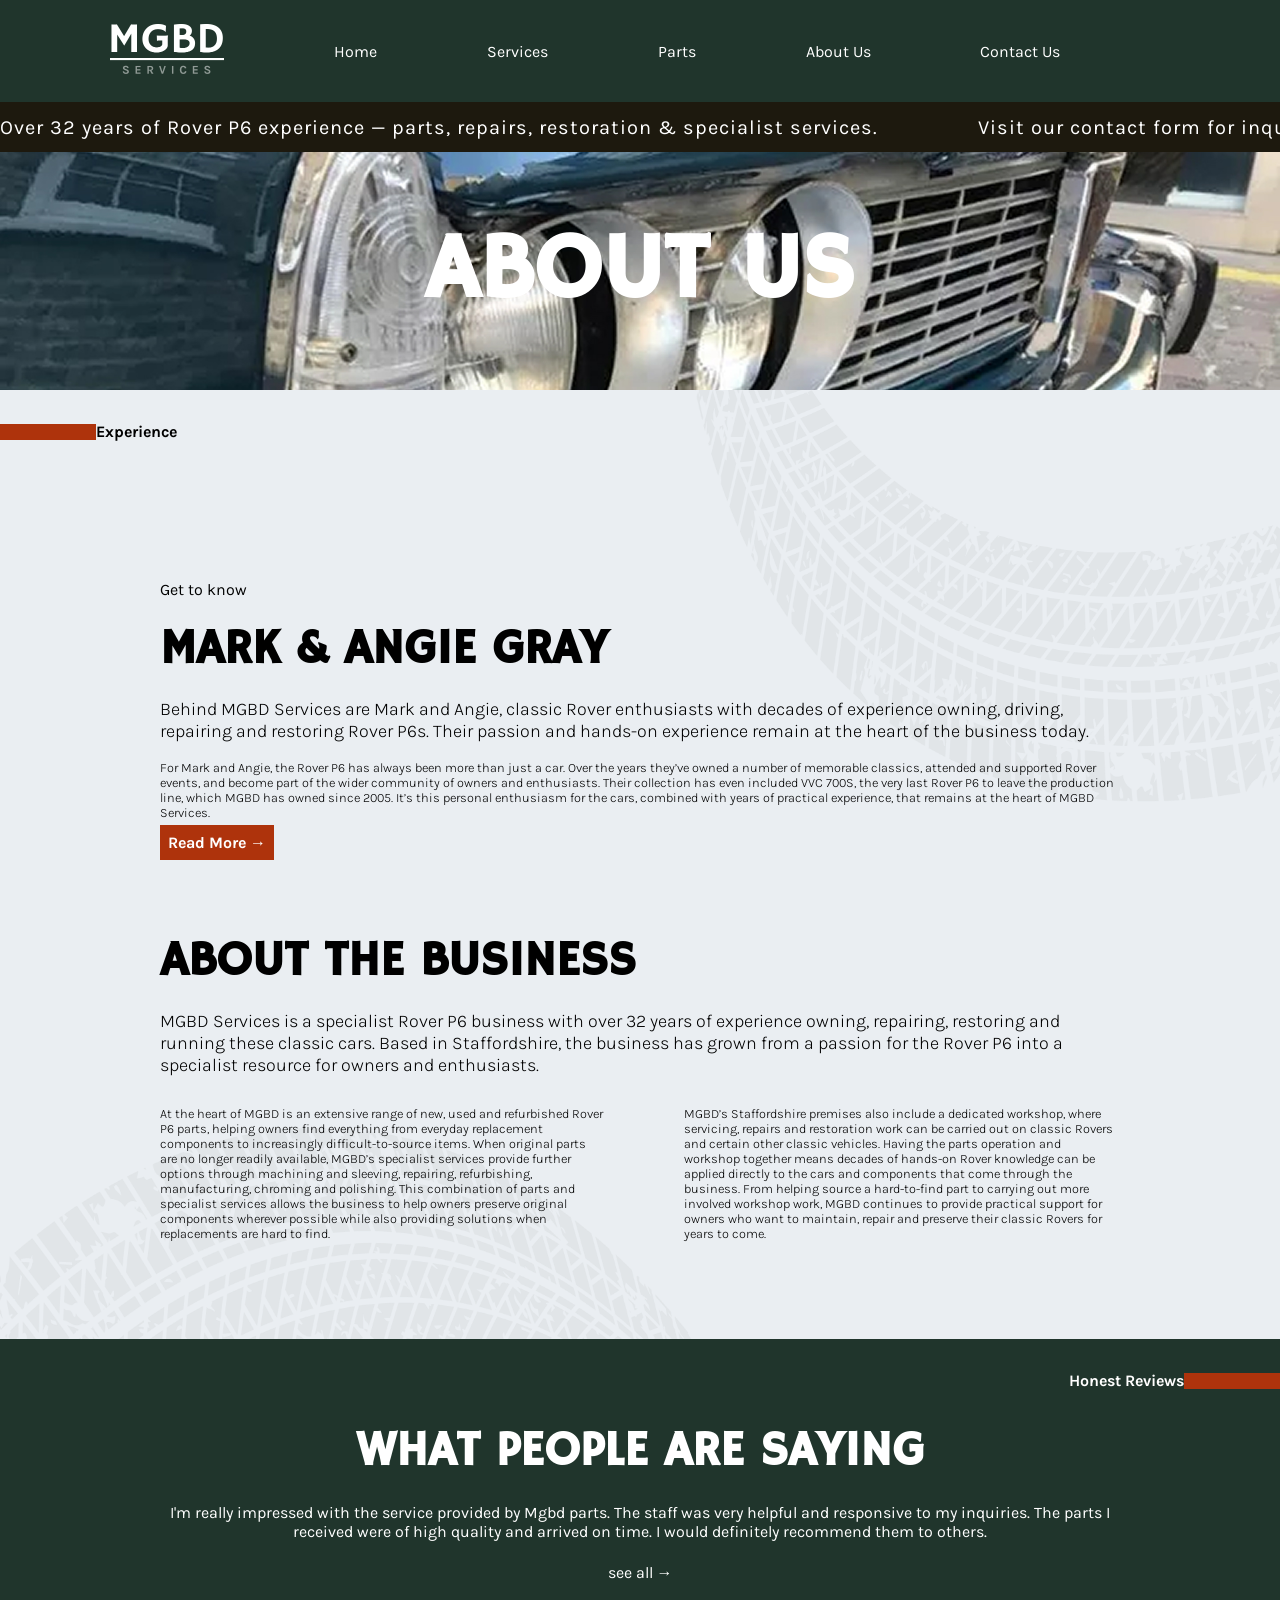
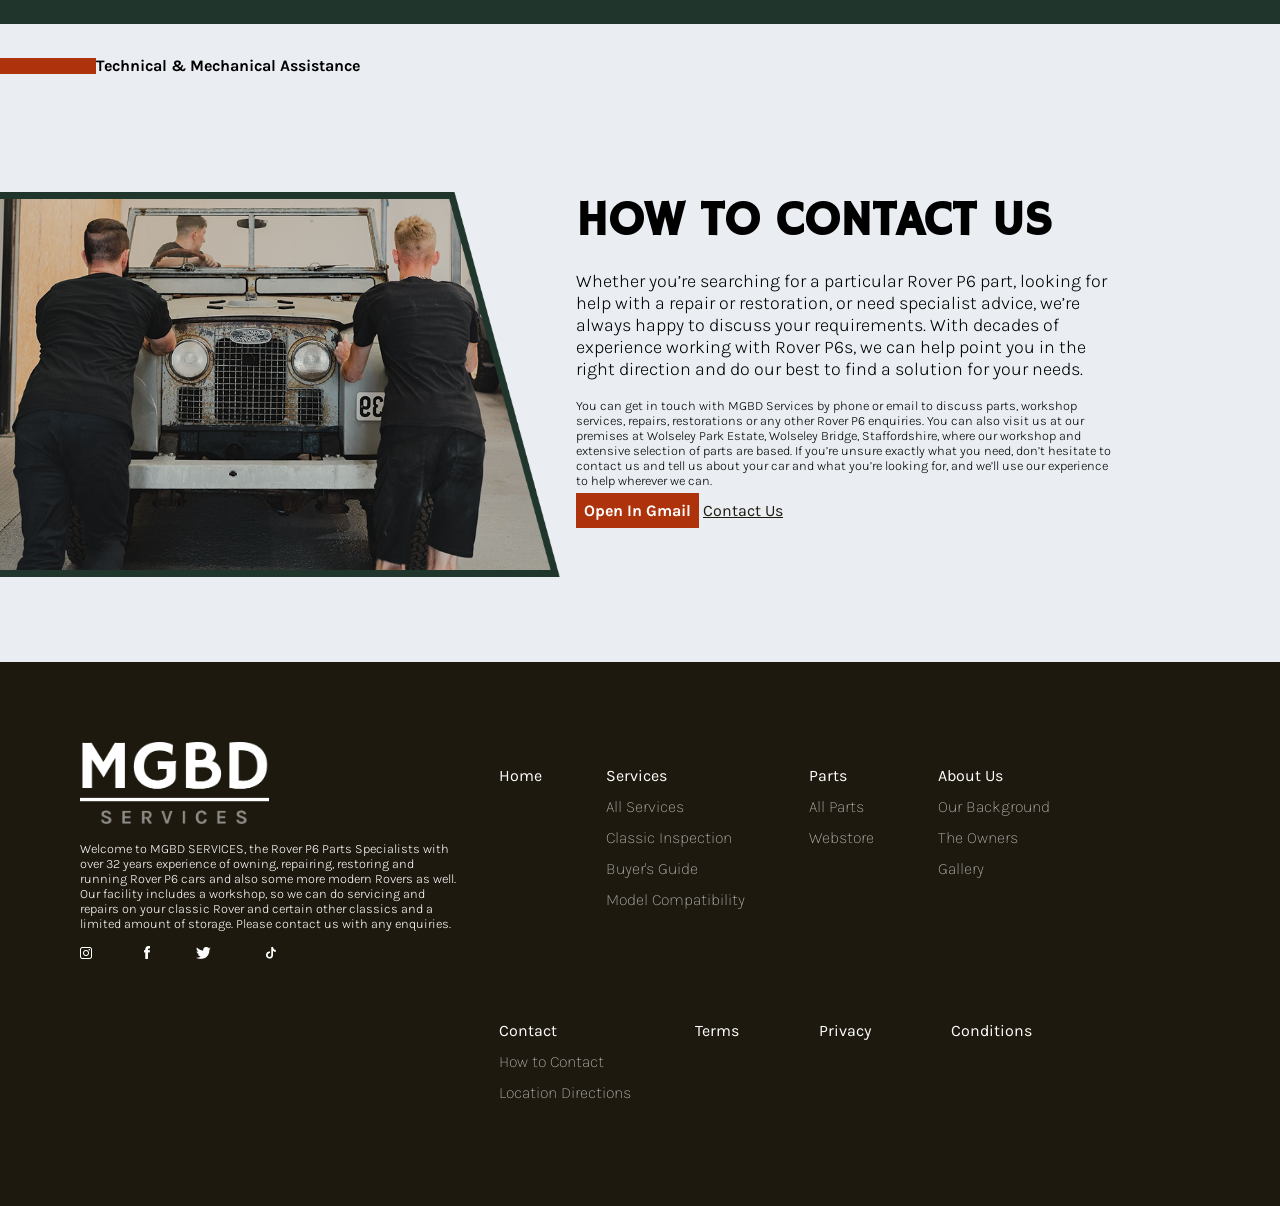
==== commit 3e45e010: "finalizing responsive design" ====
--- a/html/about.html
+++ b/html/about.html
@@ -9,18 +9,23 @@
 <body>
     <nav>
         <ul>
-            <li><a href="/index.html"><img src="/images/mgbd-logo.png" alt="mgbd header"></a></li>
+            <li><a href="../index.html"><img src="/images/mgbd-logo.png" class="logo" alt="mgbd header"></a></li>
             <li><a href="../index.html">Home</a></li>
             <li><a href="/html/service.html">Services</a></li>
             <li><a>Parts</a></li>
             <li><a href="/html/about.html">About Us</a></li>
             <li><a href="/html/contact.html">Contact Us</a></li>
-            <li><a href=""><img src="/images/toggle-menu.png" class="hamburger-menu" alt="hamburger menu"></a></li>
+            <li><input type="checkbox" id="menu-toggle" class="menu-toggle">
+            <label class="hamburger" for="menu-toggle">
+                <span class="menu-bar"></span>
+                <span class="menu-bar"></span>
+                <span class="menu-bar"></span>
+            </label> </li>
         </ul>
         <div class="discountcontent">
             <div class="marquee">
               <span>Over 32 years of Rover P6 experience — parts, repairs, restoration &amp; specialist services. </span>
-              <span>New Members gain an extra 10% off when subscribing for monthly packages!</span>
+              <span>Visit our contact form for inquiries you may have. We're always available to assist you and your Rover P6 needs!</span>
             </div>
         </div>
     </nav>
--- a/css/style.css
+++ b/css/style.css
@@ -11,7 +11,7 @@
 @media (min-width: 300px) and (max-width: 600px) {
   /* —— MOBILE —— */
   h1 {
-    font-size: 1.75rem;
+    font-size: 2.25rem;
     color: #ffffff;
     text-transform: uppercase;
     font-family: "Hammersmith One";
@@ -59,7 +59,7 @@
   /* NAVIGATION */
   nav ul {
     background-color: #20352C;
-    display: flex;
+    display: inline-flex;
     align-items: center;
     justify-content: space-between;
     color: #ffffff;
@@ -69,12 +69,54 @@
   nav ul li {
     display: none;
   }
+  nav ul li:first-child, nav ul li:last-child {
+    display: block;
+  }
   nav ul img {
+    width: 3rem;
+    height: auto;
+  }
+  nav ul .logo {
     width: 25%;
     height: auto;
   }
-  nav ul .hamburger-menu {
+  nav ul:has(#menu-toggle:checked) {
+    max-width: 100%;
+  }
+  nav ul:has(#menu-toggle:checked) li, nav ul:has(#menu-toggle:checked) a {
+    display: block;
+    text-decoration: none;
+    color: #ffffff;
+    padding: 0 0.2rem;
+    white-space: nowrap;
+    font-size: 0.7rem;
+  }
+  nav ul:has(#menu-toggle:checked) li img, nav ul:has(#menu-toggle:checked) a img {
+    width: 65%;
+  }
+  #menu-toggle {
+    position: absolute;
+    width: 0.1rem;
+    height: auto;
+    opacity: 0;
+  }
+  #menu-toggle:checked {
+    opacity: 1;
+    visibility: visible;
+    transform: translateY(0);
+  }
+  .hamburger {
     width: 2rem;
+    display: flex;
+    flex-direction: column;
+    gap: 0.4rem;
+  }
+  .menu-bar {
+    width: 100%;
+    display: block;
+    height: 0.2rem;
+    background-color: #ffffff;
+    border-radius: 0.2rem;
   }
   .discountcontent {
     width: 100%;
@@ -182,6 +224,9 @@
     font-family: "Hammersmith One";
     font-size: 0.6rem;
   }
+  a.filled-button:hover {
+    background-color: #932a0a;
+  }
   .filledbutton, .white {
     color: #1D190E;
     background: #ffffff;
@@ -311,6 +356,7 @@
   }
   .small-cards {
     width: 50%;
+    height: auto;
     display: flex;
     flex-direction: row;
     gap: 1rem;
@@ -320,6 +366,10 @@
   .small-cards a {
     color: #ffffff;
     font-family: "Karla";
+  }
+  .small-cards img {
+    width: 100%;
+    height: 50%;
   }
   .car-inspections {
     background: #20352C;
@@ -416,6 +466,9 @@
   .owners-about, .business-text {
     padding: 1rem 2.5rem;
   }
+  .contact-business-image {
+    display: none;
+  }
   .about-owners-image img {
     width: 75%;
     height: auto;
@@ -430,7 +483,7 @@
   .how-contact {
     display: flex;
     flex-direction: column;
-    padding: 3rem 2.5rem;
+    padding: 0 2.5rem 3rem 2.5rem;
   }
   .how-contact img {
     width: 50%;
@@ -512,6 +565,9 @@
     color: #ffffff;
     font-family: "Karla";
   }
+  .faq p {
+    line-height: 1rem;
+  }
   .faq .faq-questions {
     padding: 2rem 1rem;
     border-bottom: 2px solid #ffffff;
@@ -624,6 +680,9 @@
     height: auto;
   }
   nav ul .hamburger-menu {
+    display: none;
+  }
+  nav ul #menu-toggle {
     display: none;
   }
   .discountcontent {
@@ -756,6 +815,9 @@
     margin: 1rem 0;
     font-family: "Hammersmith One";
   }
+  .filled-button:hover {
+    background-color: #932a0a;
+  }
   .filledbutton, .white {
     color: #1D190E;
     background: #ffffff;
@@ -1214,6 +1276,9 @@
     width: auto;
   }
   .hamburger-menu {
+    display: none;
+  }
+  #menu-toggle {
     display: none;
   }
   .discountcontent {
@@ -1343,6 +1408,9 @@
     text-decoration: none;
     text-transform: capitalize;
     padding: 0.5rem;
+  }
+  .filled-button:hover {
+    background-color: #932a0a;
   }
   .filledbutton, .white {
     color: #1D190E;
@@ -1564,10 +1632,7 @@
     display: block;
   }
   .about-owners-image {
-    max-height: 50%;
-    width: auto;
-    padding: 0;
-    margin: 0;
+    display: none;
   }
   .business-text {
     padding: 5.3125rem 10rem;
@@ -1595,8 +1660,11 @@
     justify-content: center;
   }
   .contact-business-image {
-    max-height: 50%;
-    width: auto;
+    height: auto;
+    max-width: 50%;
+    -o-object-fit: contain;
+       object-fit: contain;
+    padding: 0 1rem 0 0;
   }
   /* CONTACT PAGE */
   #header-contact {
@@ -1784,6 +1852,9 @@
     width: auto;
   }
   .hamburger-menu {
+    display: none;
+  }
+  #menu-toggle {
     display: none;
   }
   .discountcontent {
@@ -1913,6 +1984,9 @@
     text-decoration: none;
     text-transform: capitalize;
     padding: 0.5rem;
+  }
+  .filled-button:hover {
+    background-color: #932a0a;
   }
   .filledbutton, .white {
     color: #1D190E;
@@ -2109,7 +2183,7 @@
     padding: 2rem 0;
     gap: 1rem;
   }
-  /* ABOUT */
+  /* ABOUT PAGE */
   #header-about {
     background-image: url(/images/about/about-header.jpg);
     display: flex;
@@ -2134,8 +2208,8 @@
     display: block;
   }
   .about-owners-image {
-    max-height: 50%;
-    width: auto;
+    height: 50%;
+    max-width: 50%;
     padding: 0;
     margin: 0;
   }
@@ -2165,8 +2239,11 @@
     justify-content: center;
   }
   .contact-business-image {
-    max-height: 50%;
-    width: auto;
+    height: auto;
+    max-width: 50%;
+    -o-object-fit: contain;
+       object-fit: contain;
+    padding: 0 1rem 0 0;
   }
   /* CONTACT PAGE */
   #header-contact {
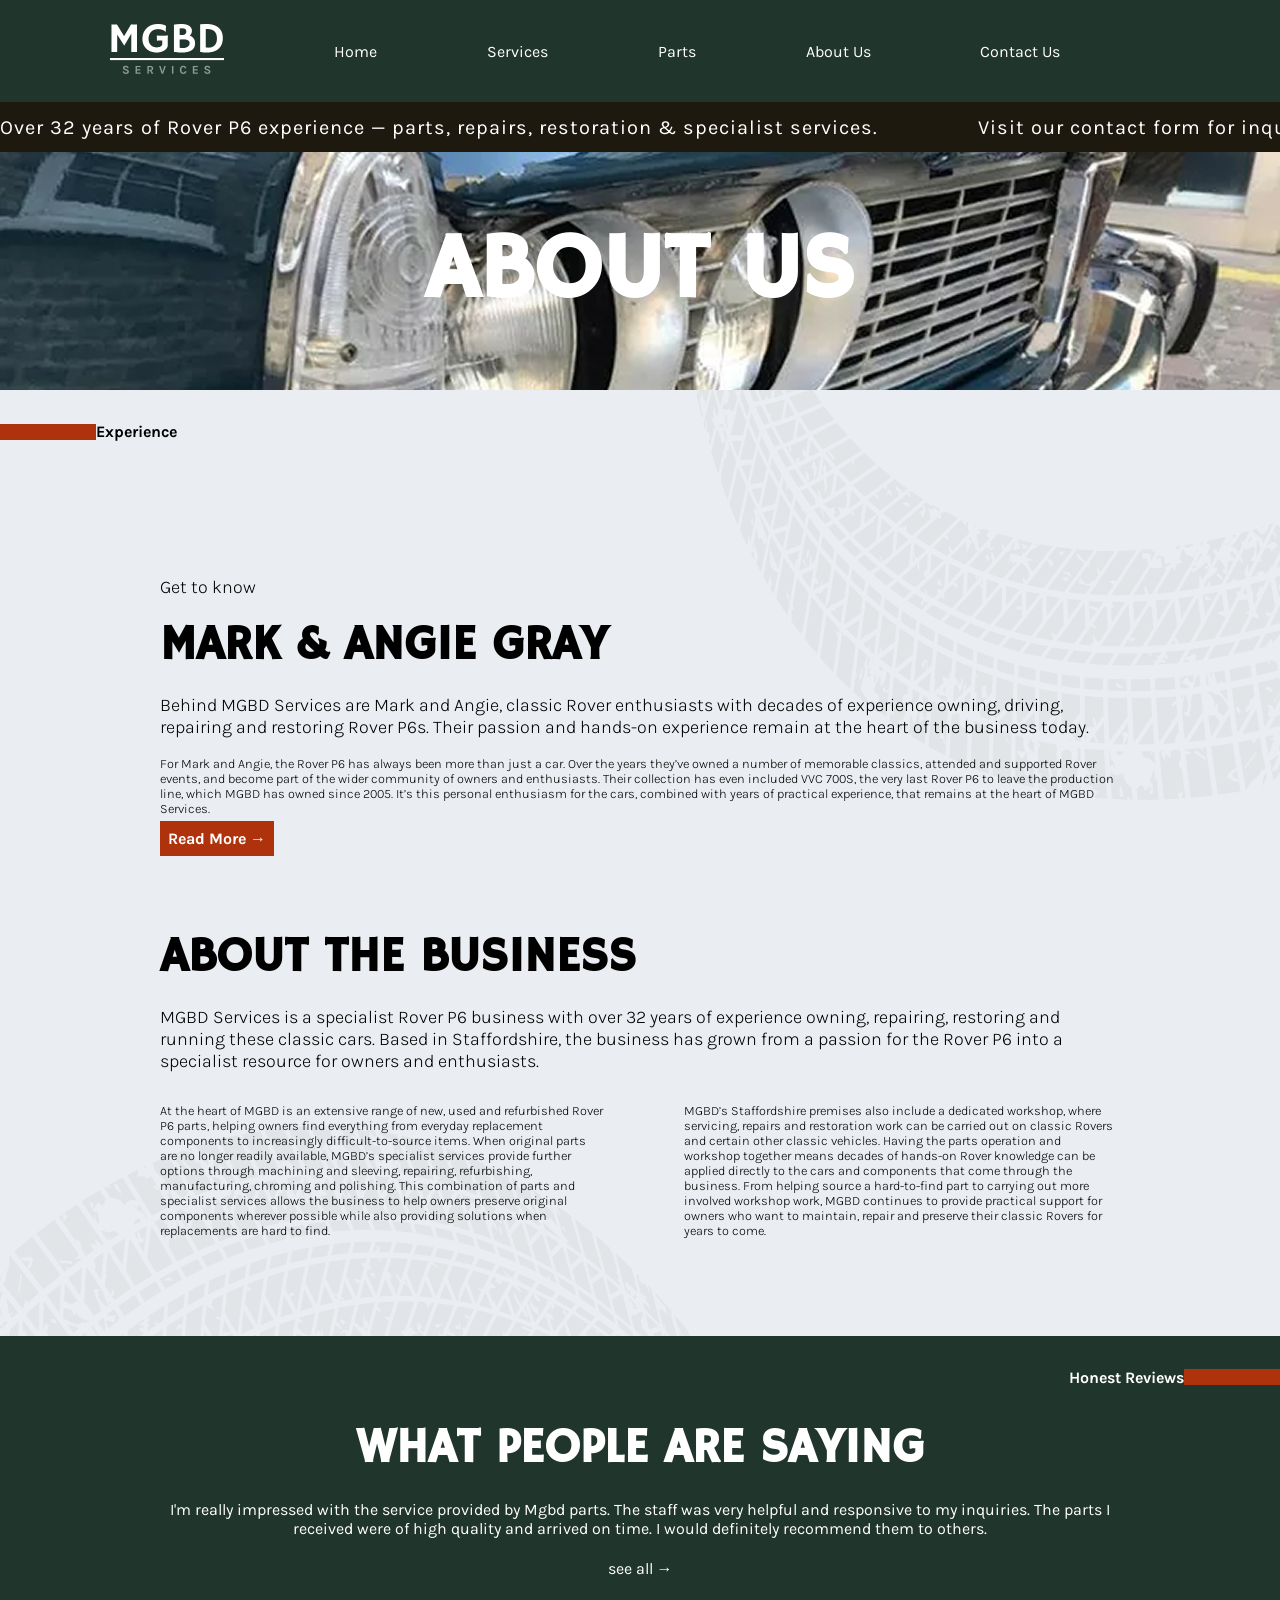
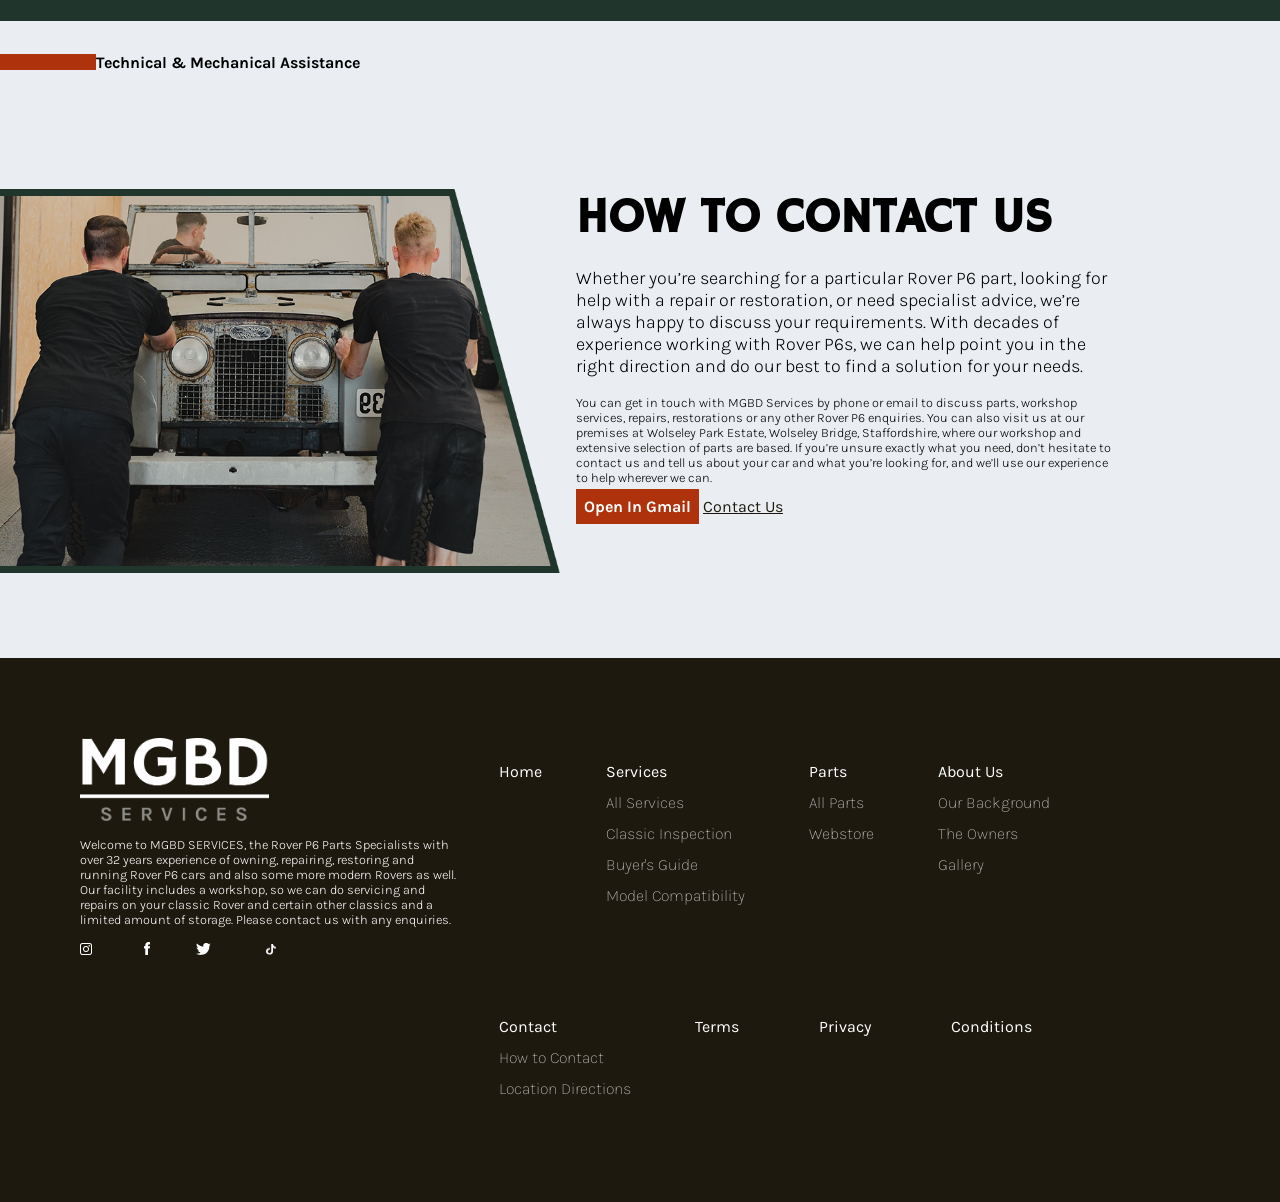
==== commit 3ce75669: "final validation" ====
--- a/html/about.html
+++ b/html/about.html
@@ -34,14 +34,14 @@
             <h1> about us </h1>
         </div>
         <div class="owner-header">
-        <h4 class="divider-tag mobile-hidden"> experience </h4>
+        <div class="divider-tag mobile-hidden"> experience </div>
             <div class="owners-about">
                 <section class="aboutthe-owners-text">
-                    <h4> Get to know </h4>
+                    <h3> Get to know </h3>
                     <h2> Mark &amp; Angie Gray </h2>
                     <h3> Behind MGBD Services are Mark and Angie, classic Rover enthusiasts with decades of experience owning, driving, repairing and restoring Rover P6s. Their passion and hands-on experience remain at the heart of the business today. </h3>
                     <p class="italic"> For Mark and Angie, the Rover P6 has always been more than just a car. Over the years they’ve owned a number of memorable classics, attended and supported Rover events, and become part of the wider community of owners and enthusiasts. Their collection has even included VVC 700S, the very last Rover P6 to leave the production line, which MGBD has owned since 2005. It’s this personal enthusiasm for the cars, combined with years of practical experience, that remains at the heart of MGBD Services. </p>
-                    <a href="learn more" class="filled-button">read more &#x2192;</a>
+                    <a href="learnmore" class="filled-button">read more &#x2192;</a>
                 </section>
                 <div class="about-owners-image">
                     <img src="/images/about/owners-aboutimage.jpg" alt="Mark & Angie Gray">
@@ -57,14 +57,14 @@
             </section>
         </div>
         <div class="quotes-background">
-            <h4 class="divider-tag right mobile-hidden"> honest reviews </h4>
+            <div class="divider-tag right mobile-hidden"> honest reviews </div>
             <section class="quotes">
                 <h2>What People Are Saying</h2>
                 <h4>I'm really impressed with the service provided by Mgbd parts. The staff was very helpful and responsive to my inquiries. The parts I received were of high quality and arrived on time. I would definitely recommend them to others.</h4>
                 <a>see all &#x2192;</a>
             </section>
         </div>
-        <h4 class="divider-tag mobile-hidden"> Technical &amp; Mechanical Assistance </h4>
+        <div class="divider-tag mobile-hidden"> Technical &amp; Mechanical Assistance </div>
         <div class="how-contact">
             <img src="/images/about/howto-contact.png" class="contact-business-image" alt="two men pushing a car">
             <section class="how-contact-text">
--- a/css/style.css
+++ b/css/style.css
@@ -329,7 +329,7 @@
     justify-content: center;
     flex: 0 0 auto;
     width: 50%;
-    max-height: auto;
+    height: auto;
   }
   .solo-card img {
     height: 10.3rem;
@@ -480,6 +480,12 @@
     padding: 3rem 2.5rem;
     margin: 2rem 0;
   }
+  .quotes a {
+    font-family: "Karla";
+  }
+  .quotes a:hover {
+    font-weight: bold;
+  }
   .how-contact {
     display: flex;
     flex-direction: column;
@@ -557,7 +563,6 @@
   }
   input:focus, textarea:focus {
     border-color: #AE330C;
-    box-shadow: #1D190E;
   }
   .faq {
     padding: 1rem 2.5rem;
@@ -786,6 +791,7 @@
     margin: 0;
     display: flex;
     align-items: center;
+    font-family: "Karla";
   }
   .divider-tag::before {
     content: "";
@@ -923,8 +929,8 @@
     display: block;
     justify-content: center;
     flex: 0 0 auto;
-    width: 35%;
-    max-height: auto;
+    max-width: 35%;
+    height: auto;
   }
   .solo-card img {
     height: 18.3rem;
@@ -933,8 +939,8 @@
        object-fit: cover;
   }
   .service-image {
-    width: 75%;
-    max-height: 32rem;
+    max-width: 100%;
+    max-height: 12rem;
     -o-object-fit: cover;
        object-fit: cover;
   }
@@ -1151,7 +1157,6 @@
   }
   input:focus, textarea:focus {
     border-color: #AE330C;
-    box-shadow: #1D190E;
   }
   .faq {
     padding: 1rem 2.5rem;
@@ -1206,7 +1211,6 @@
     font-size: 5.75rem;
     text-transform: uppercase;
     color: #ffffff;
-    text-shadow: #1D190E 2.5rem;
   }
   h2 {
     font-family: "Hammersmith One";
@@ -1240,7 +1244,7 @@
   }
   a:hover {
     font-weight: bold;
-    font-size-adjust: 1rem;
+    font-size: 1.125rem;
   }
   a:visited {
     text-decoration: none;
@@ -1374,6 +1378,8 @@
     background-image: url("../../images/home/mgbd-header.jpg");
     background-size: cover;
     height: 100%;
+    -o-object-fit: cover;
+       object-fit: cover;
   }
   .divider-tag {
     font-weight: bold;
@@ -1382,6 +1388,7 @@
     margin: 0;
     display: flex;
     align-items: center;
+    font-family: "Karla";
   }
   .divider-tag::before {
     content: "";
@@ -1461,11 +1468,13 @@
     margin: 0 0.5rem;
     bottom: 5.5rem;
     opacity: 75%;
+    width: 85%;
     clip-path: polygon(0 0, 98% 0, 98% 0, 98% 0, 100% 100%, 0 100%);
   }
   .owners .image-text.italic {
     text-align: right;
     font-style: italic;
+    clip-path: none;
   }
   .owners .owners-text {
     color: #ffffff;
@@ -1735,7 +1744,6 @@
   }
   input:focus, textarea:focus {
     border-color: #AE330C;
-    box-shadow: #1D190E;
   }
   .faq {
     padding: 5.3125rem 10rem;
@@ -1769,7 +1777,20 @@
   }
   .location {
     display: flex;
+    flex-direction: column-reverse;
     padding: 5.3125rem 10rem;
+    padding-top: 0;
+  }
+  .location img {
+    width: 100%;
+    height: auto;
+    -o-object-fit: contain;
+       object-fit: contain;
+    padding: 0;
+    margin: 0;
+  }
+  .location .location-text {
+    padding-right: 2rem;
   }
 }
 @media (min-width: 1440px) {
@@ -1782,7 +1803,6 @@
     font-size: 5.75rem;
     text-transform: uppercase;
     color: #ffffff;
-    text-shadow: #1D190E 2.5rem;
   }
   h2 {
     font-family: "Hammersmith One";
@@ -1816,7 +1836,7 @@
   }
   a:hover {
     font-weight: bold;
-    font-size-adjust: 1rem;
+    font-size: 1.125rem;
   }
   a:visited {
     text-decoration: none;
@@ -1958,6 +1978,7 @@
     margin: 0;
     display: flex;
     align-items: center;
+    font-family: "Karla";
   }
   .divider-tag::before {
     content: "";
@@ -2035,13 +2056,14 @@
     position: relative;
     padding: 0.2rem 2rem;
     margin: 0 0.5rem;
-    bottom: 5.5rem;
+    bottom: 7rem;
     opacity: 75%;
     clip-path: polygon(0 0, 98% 0, 98% 0, 98% 0, 100% 100%, 0 100%);
   }
   .owners .image-text.italic {
     text-align: right;
     font-style: italic;
+    clip-path: none;
   }
   .owners .owners-text {
     color: #ffffff;
@@ -2314,7 +2336,6 @@
   }
   input:focus, textarea:focus {
     border-color: #AE330C;
-    box-shadow: #1D190E;
   }
   .faq {
     padding: 5.3125rem 10rem;
@@ -2350,4 +2371,7 @@
     display: flex;
     padding: 5.3125rem 10rem;
   }
+  .location-text {
+    padding-right: 2rem;
+  }
 }/*# sourceMappingURL=style.css.map */
